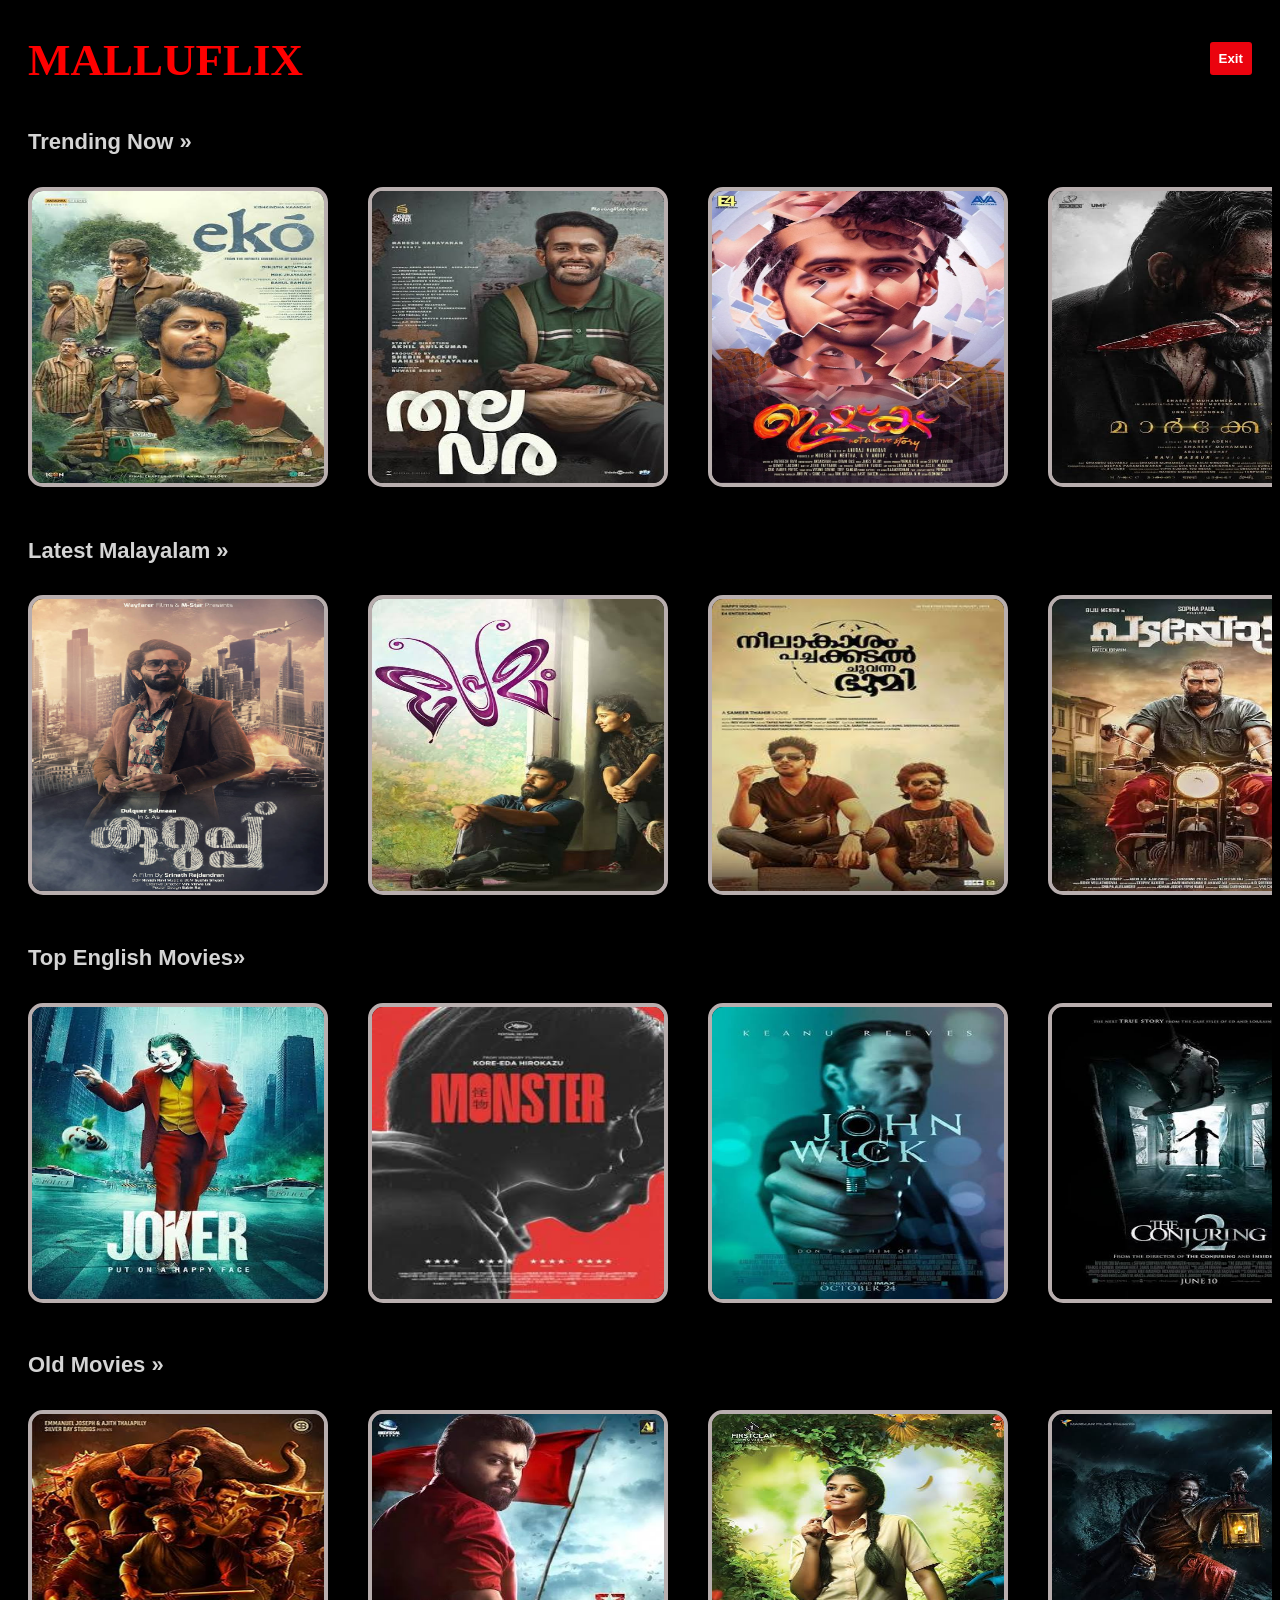
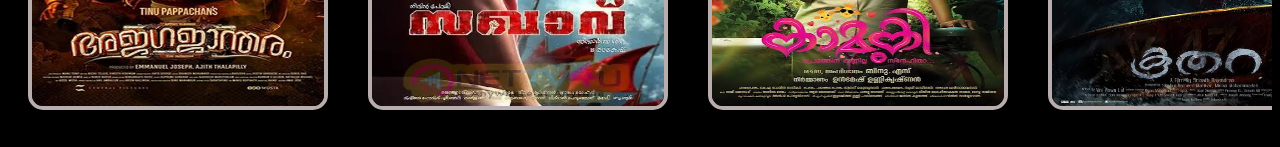
==== index.html @ 990c466c "feat:newdesignadded" ====
<!doctype html>
<html>
  <head>
    <title>MALLUFLIX</title>
<style>
    body {
    background-color: rgb(0, 0, 0);
    }
</style>
    <meta charset="UTF-8" />
    <meta name="viewport" content="width=device-width, initial-scale=1.0" />
    <link rel="stylesheet" href="styles/website.css" />
    <link rel="scrollmenu" href="styles/website.css" />
    <link rel="search-bar" href="styles/website.css" />
    <link rel="thumbnail" href="styles/website.css" />
    <!-- <link rel="thumbnail2" href="styles/website.css" /> -->
  </head>
  <body>
    <div class="navbar">
      <h2 class="logo">MALLUFLIX</h2>
      <button class="buttons" onclick="exitForm()">Exit</button>
      <script>
        function exitForm() {
               let confirmExit = confirm("Are you sure you want to exit?");
        if (confirmExit) {
          window.close();
        }
      }
      </script>
    </div>
    <h1 class="title">Trending Now &#xBB;</h1>
    <div class="scrollmenu">
      <a href="https://www.youtube.com/watch?v=Bw6H-Ir1YJs" target="_blank">
      <img class="thumbnail" src="thumbnails/eko.jpg" />
      </a>
      <a href="https://www.youtube.com/watch?v=i9oyEVASDes" target="_blank">
      <img class="thumbnail" src="thumbnails/thalavar.jpg" />
      </a>   
      <a href=" https://www.youtube.com/watch?v=zbBeOyyl8RY" target="_blank">
      <img class="thumbnail" src="thumbnails/ishq.webp" />
      </a>
      <a href=" https://www.youtube.com/watch?v=AdwGOloQcAs" target="_blank">
      <img class="thumbnail" src="thumbnails/marco.jpg " />
      </a>
      <a href="https://www.youtube.com/watch?v=ARNeHAQOw0s" target="_blank">
      <img class="thumbnail" src="thumbnails/chottamumbai.webp" />
      </a>
      <a href=" https://www.youtube.com/watch?v=Af3cjNPhM4o" target="_blank">
      <img class="thumbnail" src="thumbnails/2018.jpg " />
      </a>
       <a href=" https://www.youtube.com/watch?v=bROIs4zMgjo" target="_blank">
      <img class="thumbnail" src="thumbnails/1983.jpg" />
      </a>
    </div>
    </p>
    <h1 class="title">Latest Malayalam &#xBB;</h1>
    <div class="scrollmenu">
      <a href="https://www.youtube.com/watch?v=L13AUL0HkDk" target="_blank">
      <img class="thumbnail" src="thumbnails/kurup.jpg" />
      </a>
      <a href=" https://www.youtube.com/watch?v=pbgvTikmIMk" target="_blank">
      <img class="thumbnail" src="thumbnails/oremam.jpg" />
      </a>
      <a href=" https://www.youtube.com/watch?v=6XruBxAL4ek" target="_blank">
      <img class="thumbnail" src="thumbnails/neelakasham.jpg" />
      </a>
      <a href="https://www.youtube.com/watch?v=v0-J9V6bZS8" target="_blank">
      <img class="thumbnail" src="thumbnails/padayotam.jpg" />
      <a href=" https://www.youtube.com/watch?v=UISTDTV-PI4" target="_blank">
      <img class="thumbnail" src="thumbnails/carbon movie.jpg" />
      </a>
      <a href=" https://www.youtube.com/watch?v=Af3cjNPhM4o" target="_blank">
      <img class="thumbnail" src="thumbnails/underworld.png" />
      </a>
      <a href=" https://www.youtube.com/watch?v=Af3cjNPhM4o" target="_blank">
      <img class="thumbnail" src="thumbnails/kaduva.png" />
      </a>
    </div>

    <h1 class="title">Top English Movies&#xBB;</h1>
    <div class="scrollmenu">
      <a href="https://www.youtube.com/watch?v=zAGVQLHvwOY" target="_blank">
      <img class="thumbnail" src="thumbnails/eng1.jpg" />
      </a>
      <a href="https://www.youtube.com/watch?v=zAGVQLHvwOY" target="_blank">
      <img class="thumbnail" src="thumbnails/eng2.jpg" />
      </a>
      <a href="https://www.youtube.com/watch?v=zAGVQLHvwOY" target="_blank">
      <img class="thumbnail" src="thumbnails/eng3.jpg" />
      </a>
      <a href="https://www.youtube.com/watch?v=zAGVQLHvwOY" target="_blank">
      <img class="thumbnail" src="thumbnails/eng4.jpg" />
      </a>
      <a href="https://www.youtube.com/watch?v=zAGVQLHvwOY" target="_blank">
      <img class="thumbnail" src="thumbnails/eng5.jpg" />
      </a>
      <a href="https://www.youtube.com/watch?v=zAGVQLHvwOY" target="_blank">
      <img class="thumbnail" src="thumbnails/eng6.jpg" />
      </a>
      <a href="https://www.youtube.com/watch?v=zAGVQLHvwOY" target="_blank">
      <img class="thumbnail" src="thumbnails/eng7.jpg" />
      </a>
    </div>
    
    <h1 class="title">Old Movies &#xBB;</h1>
    <div class="scrollmenu">
      <a href="https://www.youtube.com/watch?v=zAGVQLHvwOY" target="_blank">
      <img class="thumbnail" src="thumbnails/ajagaja.jpg" />
      </a>
      <a href="https://www.youtube.com/watch?v=zAGVQLHvwOY" target="_blank">
      <img class="thumbnail" src="thumbnails/images-2.jpg" />
      </a>
      <a href="https://www.youtube.com/watch?v=zAGVQLHvwOY" target="_blank">
      <img class="thumbnail" src="thumbnails/images.jpg" />
      </a>
      <a href="https://www.youtube.com/watch?v=zAGVQLHvwOY" target="_blank">
      <img class="thumbnail" src="thumbnails/koothara.jpg" />
      </a>
      <a href="https://www.youtube.com/watch?v=zAGVQLHvwOY" target="_blank">
      <img class="thumbnail" src="thumbnails/iyyob.jpg" />
      </a>
      <a href="https://www.youtube.com/watch?v=zAGVQLHvwOY" target="_blank">
      <img class="thumbnail" src="thumbnails/vaaya.jpg" />
      </a>
      <a href="https://www.youtube.com/watch?v=zAGVQLHvwOY" target="_blank">
      <img class="thumbnail" src="thumbnails/mayanadhi.png" />
      </a>
    </div>
  
  </body>
</html>
---- styles/website.css ----
/* body {
  background-color: #40144c;
} */
.movie-name:hover {
  text-decoration: underline;
}
.movie-name:active {
  opacity: 0.8;
}
/* 
.search-bar {
  width: 1200px;
  height: 25px;
  background-color: #e6e6e6;
  margin-left: 455px;
  color: white;
  font-weight: bold;
  align-items: center;
} */
.thumbnail {
  width: 300px;
  height: 300px;
  align-items: center;
  box-sizing: border-box;
  margin-left: auto;
  margin-right: auto;
  object-fit: fill;
  border-color: rgb(184, 174, 174);
  border-style: solid;
  background-color: rgb(94, 94, 94);
  border-width: 4px;
  border-radius: 15px;
  margin-top: 0.4%;
}
/* .thumbnail2 {
  width: 300px;
  height: 300px;
  margin-left: 20px;
  object-fit: cover;
  border-color: white;
  border-style: solid;
  border-width: 4px;
  margin-top: 0.8%;
} */
div.scrollmenu {
  background-color: #000000;
  overflow-y: hidden;
  white-space: nowrap;
  height: 350px;
  display: flex;
  overflow-x: auto;
  scrollbar-width: none;
  /* margin-bottom: 8px; */
}

div.scrollmenu a {
  display: inline-block;
  height: auto;
  color: rgb(0, 0, 0);
  text-align: center;
  padding: 20px;
  margin-bottom: 20px;
  text-decoration: none;
}

div.scrollmenu a:hover {
  background-color: #1a1717;
  border-radius: 20px;
}

.title {
  font-family: Arial, Helvetica, sans-serif;
  font-size: 22px;
  font-weight: bold;
  color: #d4d4d4;
  padding-left: 20px;
  padding-top: 0.5%;
  font-style: inherit;
  margin-bottom: 0.5%;
  padding-bottom: 4px;
}

.movie-name {
  font-size: 20px;
  padding-left: 20px;
  color: #390149;
  margin-top: 0.4%;
  cursor: pointer;
}
.navbar {
  display: flex;
  flex-direction: row;
  position: relative;
  align-items: center;
  width: 100%;
  height: 50px;
  min-height: 100px;
  align-items: center;
  justify-content: space-between;
  background-color: transparent;
  align-self: center;
}
.buttons {
  background-color: #eb030e;
  padding: 9px;
  color: white;
  border: #eb030e;
  margin-right: 20px;
  display: flex;
  font-weight: bold;
  flex-direction: row;
  border-radius: 3px;
}

.logo {
  font-size: 45px;
  color: rgb(255, 0, 0);
  margin-left: 20px;
  font-family: "Georgia", serif;
  padding-top: 3px;
}
@media (max-width: 600px) {
  body {
    background-color: brown;
    color: white;
  }
}
---- styles/website.css ----
/* body {
  background-color: #40144c;
} */
.movie-name:hover {
  text-decoration: underline;
}
.movie-name:active {
  opacity: 0.8;
}
/* 
.search-bar {
  width: 1200px;
  height: 25px;
  background-color: #e6e6e6;
  margin-left: 455px;
  color: white;
  font-weight: bold;
  align-items: center;
} */
.thumbnail {
  width: 300px;
  height: 300px;
  align-items: center;
  box-sizing: border-box;
  margin-left: auto;
  margin-right: auto;
  object-fit: fill;
  border-color: rgb(184, 174, 174);
  border-style: solid;
  background-color: rgb(94, 94, 94);
  border-width: 4px;
  border-radius: 15px;
  margin-top: 0.4%;
}
/* .thumbnail2 {
  width: 300px;
  height: 300px;
  margin-left: 20px;
  object-fit: cover;
  border-color: white;
  border-style: solid;
  border-width: 4px;
  margin-top: 0.8%;
} */
div.scrollmenu {
  background-color: #000000;
  overflow-y: hidden;
  white-space: nowrap;
  height: 350px;
  display: flex;
  overflow-x: auto;
  scrollbar-width: none;
  /* margin-bottom: 8px; */
}

div.scrollmenu a {
  display: inline-block;
  height: auto;
  color: rgb(0, 0, 0);
  text-align: center;
  padding: 20px;
  margin-bottom: 20px;
  text-decoration: none;
}

div.scrollmenu a:hover {
  background-color: #1a1717;
  border-radius: 20px;
}

.title {
  font-family: Arial, Helvetica, sans-serif;
  font-size: 22px;
  font-weight: bold;
  color: #d4d4d4;
  padding-left: 20px;
  padding-top: 0.5%;
  font-style: inherit;
  margin-bottom: 0.5%;
  padding-bottom: 4px;
}

.movie-name {
  font-size: 20px;
  padding-left: 20px;
  color: #390149;
  margin-top: 0.4%;
  cursor: pointer;
}
.navbar {
  display: flex;
  flex-direction: row;
  position: relative;
  align-items: center;
  width: 100%;
  height: 50px;
  min-height: 100px;
  align-items: center;
  justify-content: space-between;
  background-color: transparent;
  align-self: center;
}
.buttons {
  background-color: #eb030e;
  padding: 9px;
  color: white;
  border: #eb030e;
  margin-right: 20px;
  display: flex;
  font-weight: bold;
  flex-direction: row;
  border-radius: 3px;
}

.logo {
  font-size: 45px;
  color: rgb(255, 0, 0);
  margin-left: 20px;
  font-family: "Georgia", serif;
  padding-top: 3px;
}
@media (max-width: 600px) {
  body {
    background-color: brown;
    color: white;
  }
}
---- styles/website.css ----
/* body {
  background-color: #40144c;
} */
.movie-name:hover {
  text-decoration: underline;
}
.movie-name:active {
  opacity: 0.8;
}
/* 
.search-bar {
  width: 1200px;
  height: 25px;
  background-color: #e6e6e6;
  margin-left: 455px;
  color: white;
  font-weight: bold;
  align-items: center;
} */
.thumbnail {
  width: 300px;
  height: 300px;
  align-items: center;
  box-sizing: border-box;
  margin-left: auto;
  margin-right: auto;
  object-fit: fill;
  border-color: rgb(184, 174, 174);
  border-style: solid;
  background-color: rgb(94, 94, 94);
  border-width: 4px;
  border-radius: 15px;
  margin-top: 0.4%;
}
/* .thumbnail2 {
  width: 300px;
  height: 300px;
  margin-left: 20px;
  object-fit: cover;
  border-color: white;
  border-style: solid;
  border-width: 4px;
  margin-top: 0.8%;
} */
div.scrollmenu {
  background-color: #000000;
  overflow-y: hidden;
  white-space: nowrap;
  height: 350px;
  display: flex;
  overflow-x: auto;
  scrollbar-width: none;
  /* margin-bottom: 8px; */
}

div.scrollmenu a {
  display: inline-block;
  height: auto;
  color: rgb(0, 0, 0);
  text-align: center;
  padding: 20px;
  margin-bottom: 20px;
  text-decoration: none;
}

div.scrollmenu a:hover {
  background-color: #1a1717;
  border-radius: 20px;
}

.title {
  font-family: Arial, Helvetica, sans-serif;
  font-size: 22px;
  font-weight: bold;
  color: #d4d4d4;
  padding-left: 20px;
  padding-top: 0.5%;
  font-style: inherit;
  margin-bottom: 0.5%;
  padding-bottom: 4px;
}

.movie-name {
  font-size: 20px;
  padding-left: 20px;
  color: #390149;
  margin-top: 0.4%;
  cursor: pointer;
}
.navbar {
  display: flex;
  flex-direction: row;
  position: relative;
  align-items: center;
  width: 100%;
  height: 50px;
  min-height: 100px;
  align-items: center;
  justify-content: space-between;
  background-color: transparent;
  align-self: center;
}
.buttons {
  background-color: #eb030e;
  padding: 9px;
  color: white;
  border: #eb030e;
  margin-right: 20px;
  display: flex;
  font-weight: bold;
  flex-direction: row;
  border-radius: 3px;
}

.logo {
  font-size: 45px;
  color: rgb(255, 0, 0);
  margin-left: 20px;
  font-family: "Georgia", serif;
  padding-top: 3px;
}
@media (max-width: 600px) {
  body {
    background-color: brown;
    color: white;
  }
}
---- styles/website.css ----
/* body {
  background-color: #40144c;
} */
.movie-name:hover {
  text-decoration: underline;
}
.movie-name:active {
  opacity: 0.8;
}
/* 
.search-bar {
  width: 1200px;
  height: 25px;
  background-color: #e6e6e6;
  margin-left: 455px;
  color: white;
  font-weight: bold;
  align-items: center;
} */
.thumbnail {
  width: 300px;
  height: 300px;
  align-items: center;
  box-sizing: border-box;
  margin-left: auto;
  margin-right: auto;
  object-fit: fill;
  border-color: rgb(184, 174, 174);
  border-style: solid;
  background-color: rgb(94, 94, 94);
  border-width: 4px;
  border-radius: 15px;
  margin-top: 0.4%;
}
/* .thumbnail2 {
  width: 300px;
  height: 300px;
  margin-left: 20px;
  object-fit: cover;
  border-color: white;
  border-style: solid;
  border-width: 4px;
  margin-top: 0.8%;
} */
div.scrollmenu {
  background-color: #000000;
  overflow-y: hidden;
  white-space: nowrap;
  height: 350px;
  display: flex;
  overflow-x: auto;
  scrollbar-width: none;
  /* margin-bottom: 8px; */
}

div.scrollmenu a {
  display: inline-block;
  height: auto;
  color: rgb(0, 0, 0);
  text-align: center;
  padding: 20px;
  margin-bottom: 20px;
  text-decoration: none;
}

div.scrollmenu a:hover {
  background-color: #1a1717;
  border-radius: 20px;
}

.title {
  font-family: Arial, Helvetica, sans-serif;
  font-size: 22px;
  font-weight: bold;
  color: #d4d4d4;
  padding-left: 20px;
  padding-top: 0.5%;
  font-style: inherit;
  margin-bottom: 0.5%;
  padding-bottom: 4px;
}

.movie-name {
  font-size: 20px;
  padding-left: 20px;
  color: #390149;
  margin-top: 0.4%;
  cursor: pointer;
}
.navbar {
  display: flex;
  flex-direction: row;
  position: relative;
  align-items: center;
  width: 100%;
  height: 50px;
  min-height: 100px;
  align-items: center;
  justify-content: space-between;
  background-color: transparent;
  align-self: center;
}
.buttons {
  background-color: #eb030e;
  padding: 9px;
  color: white;
  border: #eb030e;
  margin-right: 20px;
  display: flex;
  font-weight: bold;
  flex-direction: row;
  border-radius: 3px;
}

.logo {
  font-size: 45px;
  color: rgb(255, 0, 0);
  margin-left: 20px;
  font-family: "Georgia", serif;
  padding-top: 3px;
}
@media (max-width: 600px) {
  body {
    background-color: brown;
    color: white;
  }
}
---- styles/website.css ----
/* body {
  background-color: #40144c;
} */
.movie-name:hover {
  text-decoration: underline;
}
.movie-name:active {
  opacity: 0.8;
}
/* 
.search-bar {
  width: 1200px;
  height: 25px;
  background-color: #e6e6e6;
  margin-left: 455px;
  color: white;
  font-weight: bold;
  align-items: center;
} */
.thumbnail {
  width: 300px;
  height: 300px;
  align-items: center;
  box-sizing: border-box;
  margin-left: auto;
  margin-right: auto;
  object-fit: fill;
  border-color: rgb(184, 174, 174);
  border-style: solid;
  background-color: rgb(94, 94, 94);
  border-width: 4px;
  border-radius: 15px;
  margin-top: 0.4%;
}
/* .thumbnail2 {
  width: 300px;
  height: 300px;
  margin-left: 20px;
  object-fit: cover;
  border-color: white;
  border-style: solid;
  border-width: 4px;
  margin-top: 0.8%;
} */
div.scrollmenu {
  background-color: #000000;
  overflow-y: hidden;
  white-space: nowrap;
  height: 350px;
  display: flex;
  overflow-x: auto;
  scrollbar-width: none;
  /* margin-bottom: 8px; */
}

div.scrollmenu a {
  display: inline-block;
  height: auto;
  color: rgb(0, 0, 0);
  text-align: center;
  padding: 20px;
  margin-bottom: 20px;
  text-decoration: none;
}

div.scrollmenu a:hover {
  background-color: #1a1717;
  border-radius: 20px;
}

.title {
  font-family: Arial, Helvetica, sans-serif;
  font-size: 22px;
  font-weight: bold;
  color: #d4d4d4;
  padding-left: 20px;
  padding-top: 0.5%;
  font-style: inherit;
  margin-bottom: 0.5%;
  padding-bottom: 4px;
}

.movie-name {
  font-size: 20px;
  padding-left: 20px;
  color: #390149;
  margin-top: 0.4%;
  cursor: pointer;
}
.navbar {
  display: flex;
  flex-direction: row;
  position: relative;
  align-items: center;
  width: 100%;
  height: 50px;
  min-height: 100px;
  align-items: center;
  justify-content: space-between;
  background-color: transparent;
  align-self: center;
}
.buttons {
  background-color: #eb030e;
  padding: 9px;
  color: white;
  border: #eb030e;
  margin-right: 20px;
  display: flex;
  font-weight: bold;
  flex-direction: row;
  border-radius: 3px;
}

.logo {
  font-size: 45px;
  color: rgb(255, 0, 0);
  margin-left: 20px;
  font-family: "Georgia", serif;
  padding-top: 3px;
}
@media (max-width: 600px) {
  body {
    background-color: brown;
    color: white;
  }
}
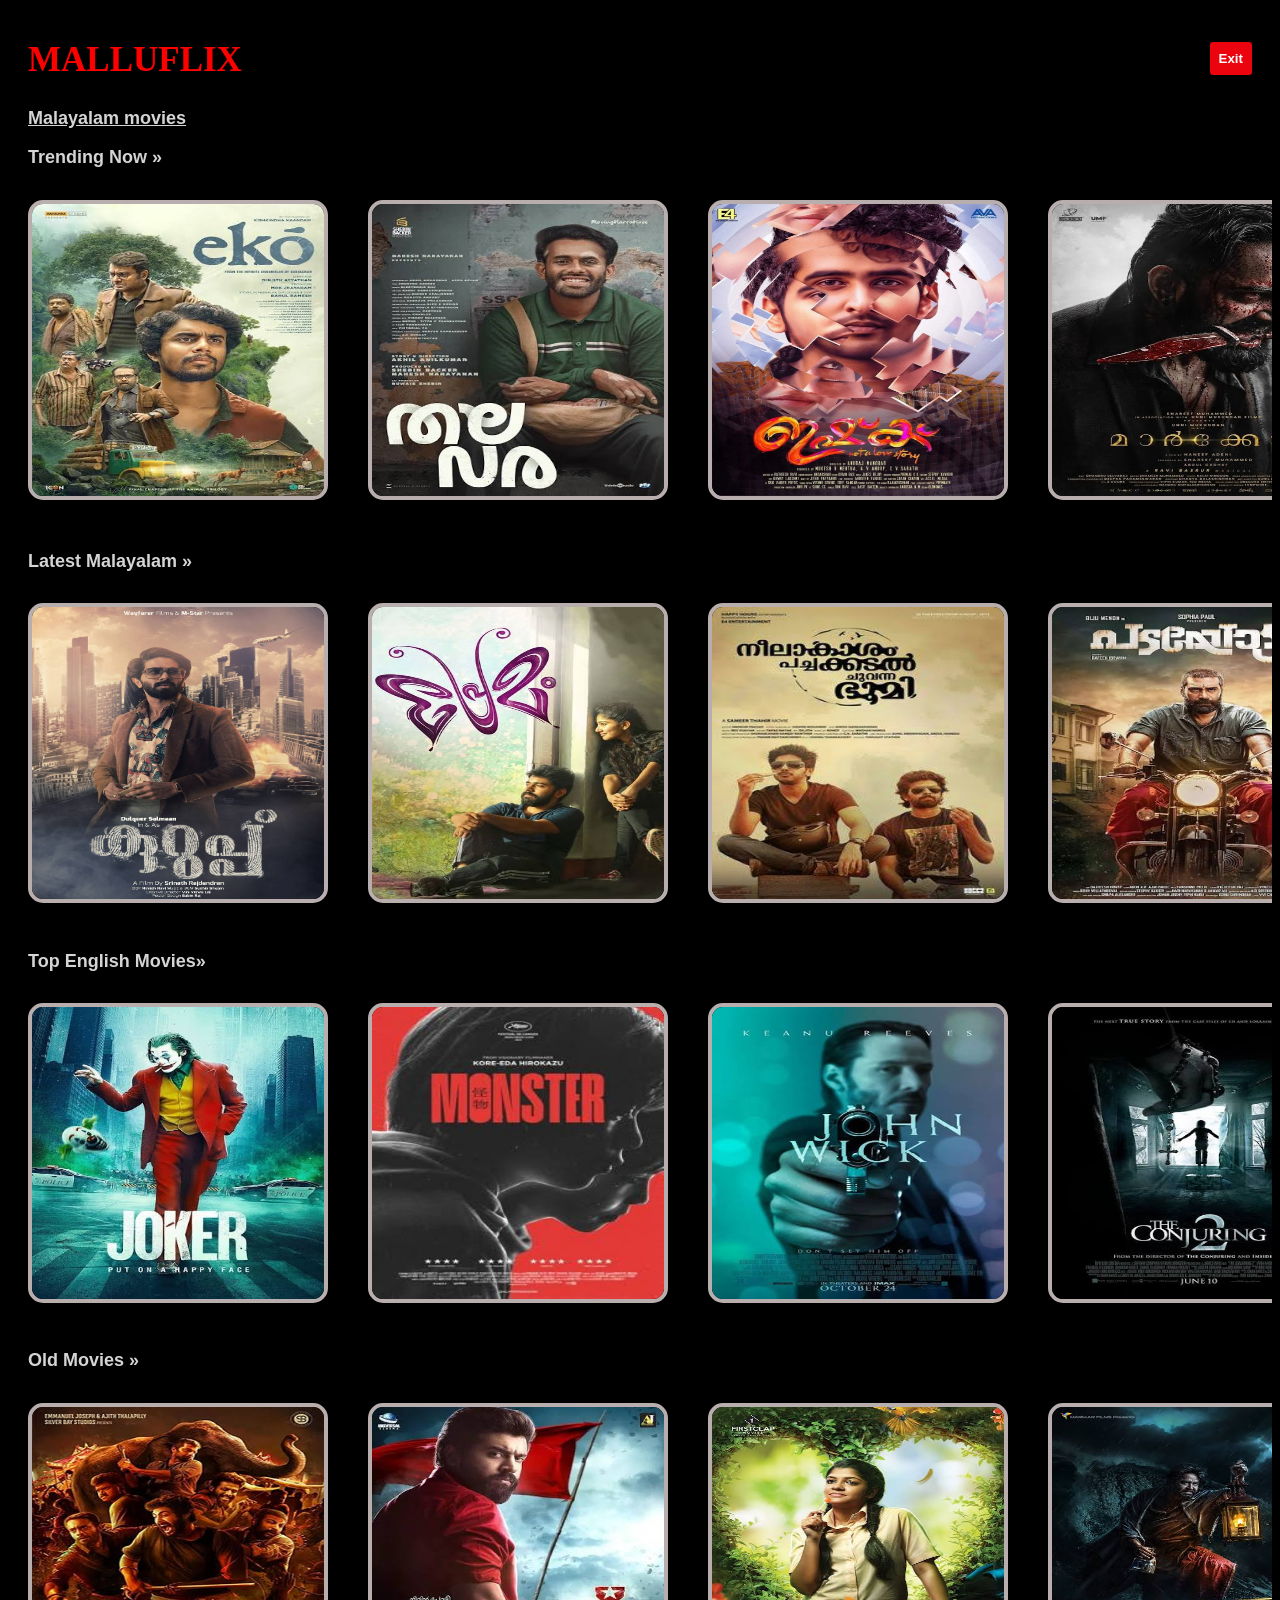
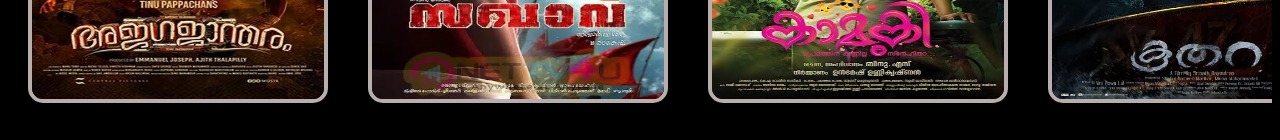
==== commit 6dcc6b4b: "feat:newarrayadded" ====
--- a/index.html
+++ b/index.html
@@ -28,10 +28,22 @@
       }
       </script>
     </div>
-    <h1 class="title">Trending Now &#xBB;</h1>
+    <a target="_blank" href="array.html" class="title">Malayalam movies</a>
+    <!-- <button class="filterbutton"onclick="showEvenNumbers()">Malayalam Movies</button> -->
+     <!-- <button onclick="sortNumbers()">Sort</button>
+      <p id="output"></p>
+      <script>
+      const numbers = [50, 10, 30, 20];
+      function sortNumbers() {
+      numbers.sort((a, b) => a - b);
+      document.getElementById("output").innerHTML =
+      numbers.join(", ");
+}
+</script> -->
+    <h1 class="title">Trending Now &#xBB;</h1> 
     <div class="scrollmenu">
       <a href="https://www.youtube.com/watch?v=Bw6H-Ir1YJs" target="_blank">
-      <img class="thumbnail" src="thumbnails/eko.jpg" />
+      <img class="thumbnail" src="thumbnails/Meko.jpg" />
       </a>
       <a href="https://www.youtube.com/watch?v=i9oyEVASDes" target="_blank">
       <img class="thumbnail" src="thumbnails/thalavar.jpg" />
@@ -43,13 +55,13 @@
       <img class="thumbnail" src="thumbnails/marco.jpg " />
       </a>
       <a href="https://www.youtube.com/watch?v=ARNeHAQOw0s" target="_blank">
-      <img class="thumbnail" src="thumbnails/chottamumbai.webp" />
+      <img class="thumbnail" src="thumbnails/Mchottamumbai.webp" />
       </a>
       <a href=" https://www.youtube.com/watch?v=Af3cjNPhM4o" target="_blank">
-      <img class="thumbnail" src="thumbnails/2018.jpg " />
+      <img class="thumbnail" src="thumbnails/M2018.jpg " />
       </a>
        <a href=" https://www.youtube.com/watch?v=bROIs4zMgjo" target="_blank">
-      <img class="thumbnail" src="thumbnails/1983.jpg" />
+      <img class="thumbnail" src="thumbnails/M1983.jpg" />
       </a>
     </div>
     </p>
--- a/styles/website.css
+++ b/styles/website.css
@@ -70,7 +70,7 @@
 
 .title {
   font-family: Arial, Helvetica, sans-serif;
-  font-size: 22px;
+  font-size: 18px;
   font-weight: bold;
   color: #d4d4d4;
   padding-left: 20px;
@@ -113,11 +113,23 @@
 }
 
 .logo {
-  font-size: 45px;
+  font-size: 35px;
   color: rgb(255, 0, 0);
   margin-left: 20px;
   font-family: "Georgia", serif;
   padding-top: 3px;
+}
+.filterbutton {
+  background-color: red;
+  margin-left: 30px;
+  margin-top: 10px;
+  color: white;
+  margin-bottom: 15px;
+  display: flex;
+  font-family: bold;
+  border-radius: 10px;
+  height: 25px;
+  width: 120px;
 }
 @media (max-width: 600px) {
   body {
--- a/styles/website.css
+++ b/styles/website.css
@@ -70,7 +70,7 @@
 
 .title {
   font-family: Arial, Helvetica, sans-serif;
-  font-size: 22px;
+  font-size: 18px;
   font-weight: bold;
   color: #d4d4d4;
   padding-left: 20px;
@@ -113,11 +113,23 @@
 }
 
 .logo {
-  font-size: 45px;
+  font-size: 35px;
   color: rgb(255, 0, 0);
   margin-left: 20px;
   font-family: "Georgia", serif;
   padding-top: 3px;
+}
+.filterbutton {
+  background-color: red;
+  margin-left: 30px;
+  margin-top: 10px;
+  color: white;
+  margin-bottom: 15px;
+  display: flex;
+  font-family: bold;
+  border-radius: 10px;
+  height: 25px;
+  width: 120px;
 }
 @media (max-width: 600px) {
   body {
--- a/styles/website.css
+++ b/styles/website.css
@@ -70,7 +70,7 @@
 
 .title {
   font-family: Arial, Helvetica, sans-serif;
-  font-size: 22px;
+  font-size: 18px;
   font-weight: bold;
   color: #d4d4d4;
   padding-left: 20px;
@@ -113,11 +113,23 @@
 }
 
 .logo {
-  font-size: 45px;
+  font-size: 35px;
   color: rgb(255, 0, 0);
   margin-left: 20px;
   font-family: "Georgia", serif;
   padding-top: 3px;
+}
+.filterbutton {
+  background-color: red;
+  margin-left: 30px;
+  margin-top: 10px;
+  color: white;
+  margin-bottom: 15px;
+  display: flex;
+  font-family: bold;
+  border-radius: 10px;
+  height: 25px;
+  width: 120px;
 }
 @media (max-width: 600px) {
   body {
--- a/styles/website.css
+++ b/styles/website.css
@@ -70,7 +70,7 @@
 
 .title {
   font-family: Arial, Helvetica, sans-serif;
-  font-size: 22px;
+  font-size: 18px;
   font-weight: bold;
   color: #d4d4d4;
   padding-left: 20px;
@@ -113,11 +113,23 @@
 }
 
 .logo {
-  font-size: 45px;
+  font-size: 35px;
   color: rgb(255, 0, 0);
   margin-left: 20px;
   font-family: "Georgia", serif;
   padding-top: 3px;
+}
+.filterbutton {
+  background-color: red;
+  margin-left: 30px;
+  margin-top: 10px;
+  color: white;
+  margin-bottom: 15px;
+  display: flex;
+  font-family: bold;
+  border-radius: 10px;
+  height: 25px;
+  width: 120px;
 }
 @media (max-width: 600px) {
   body {
--- a/styles/website.css
+++ b/styles/website.css
@@ -70,7 +70,7 @@
 
 .title {
   font-family: Arial, Helvetica, sans-serif;
-  font-size: 22px;
+  font-size: 18px;
   font-weight: bold;
   color: #d4d4d4;
   padding-left: 20px;
@@ -113,11 +113,23 @@
 }
 
 .logo {
-  font-size: 45px;
+  font-size: 35px;
   color: rgb(255, 0, 0);
   margin-left: 20px;
   font-family: "Georgia", serif;
   padding-top: 3px;
+}
+.filterbutton {
+  background-color: red;
+  margin-left: 30px;
+  margin-top: 10px;
+  color: white;
+  margin-bottom: 15px;
+  display: flex;
+  font-family: bold;
+  border-radius: 10px;
+  height: 25px;
+  width: 120px;
 }
 @media (max-width: 600px) {
   body {
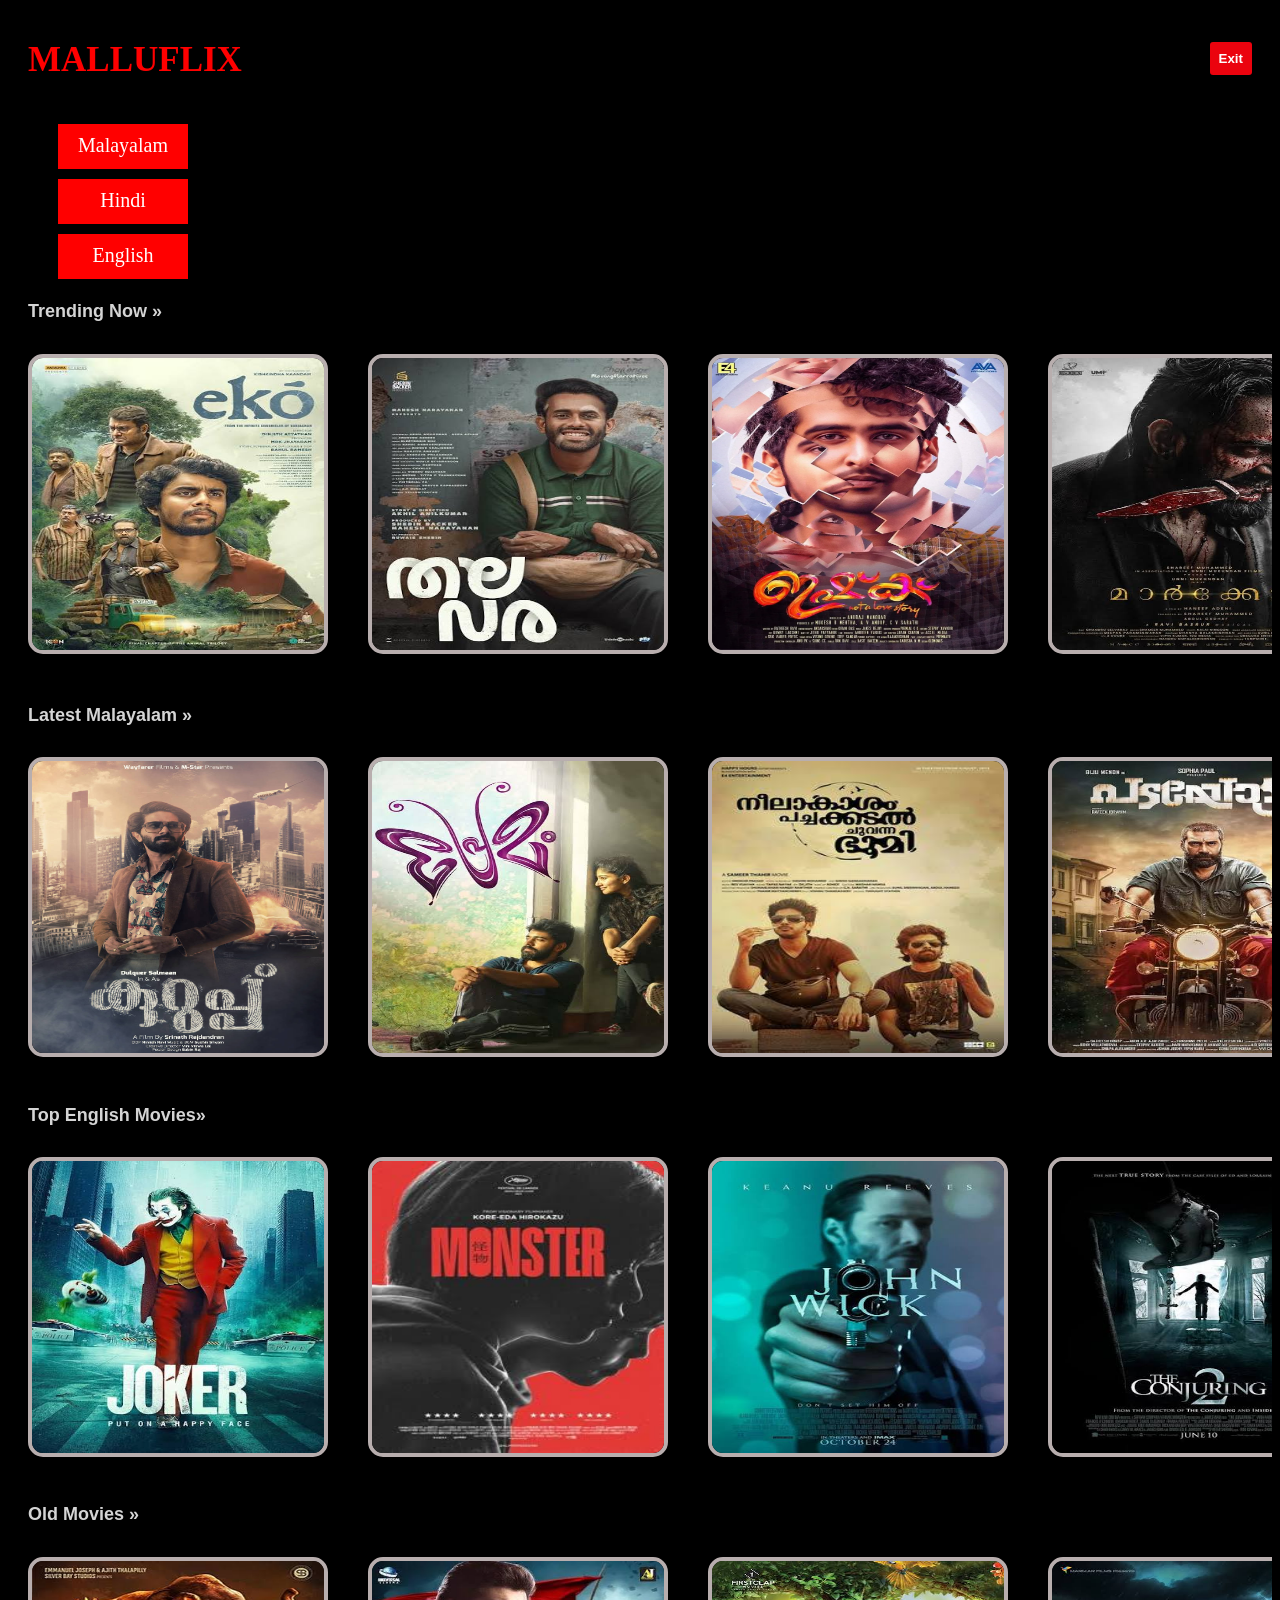
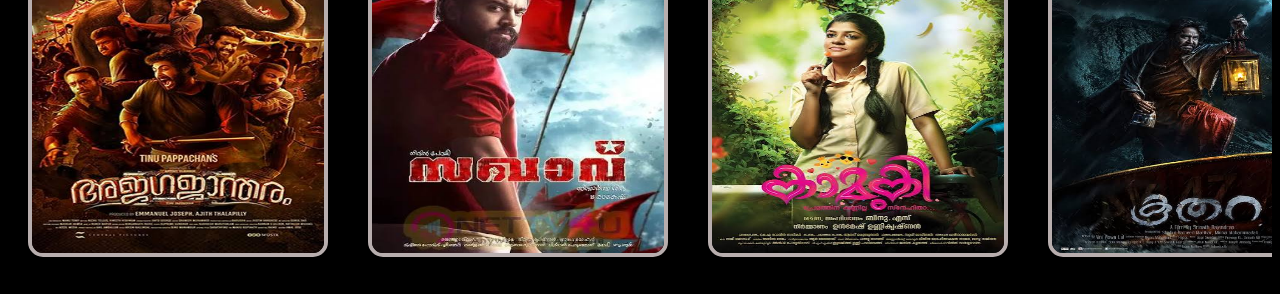
==== commit bdf78321: "feat:sortingbutton" ====
--- a/index.html
+++ b/index.html
@@ -15,7 +15,7 @@
     <link rel="thumbnail" href="styles/website.css" />
     <!-- <link rel="thumbnail2" href="styles/website.css" /> -->
   </head>
-  <body>
+  
     <div class="navbar">
       <h2 class="logo">MALLUFLIX</h2>
       <button class="buttons" onclick="exitForm()">Exit</button>
@@ -28,7 +28,42 @@
       }
       </script>
     </div>
-    <a target="_blank" href="array.html" class="title">Malayalam movies</a>
+   
+ <ul>
+      <a href="#Malayalam" >Malayalam</a>
+      <a href="#Hindi" >Hindi</a>
+      <a href="#English" >English</a>
+    </ul>
+    
+       <section id="Malayalam">
+        <img src="thumbnails/carbon movie.jpg">
+        <img src="thumbnails/drishym.jpg">
+        <img src="thumbnails/koothara.jpg">
+        <img src="thumbnails/thalavar.jpg">
+    </section>
+    <section id="Hindi">
+      <img src="thumbnails/underworld.png">
+      <img src="thumbnails/images.jpg">
+    </section>
+   <section id="English">
+      <img src="thumbnails/eng1.jpg">
+      <img src="thumbnails/eng2.jpg">
+      <img src="thumbnails/eng3.jpg">
+      <img src="thumbnails/eng4.jpg">
+      <img src="thumbnails/eng5.jpg">
+      <img src="thumbnails/eng6.jpg">
+      <img src="thumbnails/eng7.jpg">
+    </section>
+    
+    
+   
+    <!-- <div>
+      <select class="filterbutton" id="select">
+        <option>Malayalam</option>
+        <option>Hindi</option>
+        <option>English</option>
+      </select>
+    </div> -->
     <!-- <button class="filterbutton"onclick="showEvenNumbers()">Malayalam Movies</button> -->
      <!-- <button onclick="sortNumbers()">Sort</button>
       <p id="output"></p>
@@ -138,6 +173,7 @@
       <img class="thumbnail" src="thumbnails/mayanadhi.png" />
       </a>
     </div>
+
   
   </body>
 </html>
--- a/styles/website.css
+++ b/styles/website.css
@@ -119,7 +119,7 @@
   font-family: "Georgia", serif;
   padding-top: 3px;
 }
-.filterbutton {
+/* .filterbutton {
   background-color: red;
   margin-left: 30px;
   margin-top: 10px;
@@ -130,7 +130,42 @@
   border-radius: 10px;
   height: 25px;
   width: 120px;
+} */
+.ul {
+  overflow: hidden;
+  margin: 0;
+  padding: 0;
 }
+ul a {
+  background-color: rgb(255, 0, 0);
+  color: white;
+  height: 25px;
+  width: 90px;
+  font-size: 20px;
+  padding: 10px 20px;
+  display: block;
+  margin: 10px;
+  text-align: center;
+  text-decoration: none;
+  transition: 0.4s all;
+}
+ul a:hover {
+  background-color: rgb(211, 38, 38);
+}
+section {
+  float: left;
+}
+section img {
+  width: 300px;
+  height: 300px;
+  display: none;
+  margin: 10px;
+  float: left;
+}
+section :target img {
+  display: block;
+}
+
 @media (max-width: 600px) {
   body {
     background-color: brown;
--- a/styles/website.css
+++ b/styles/website.css
@@ -119,7 +119,7 @@
   font-family: "Georgia", serif;
   padding-top: 3px;
 }
-.filterbutton {
+/* .filterbutton {
   background-color: red;
   margin-left: 30px;
   margin-top: 10px;
@@ -130,7 +130,42 @@
   border-radius: 10px;
   height: 25px;
   width: 120px;
+} */
+.ul {
+  overflow: hidden;
+  margin: 0;
+  padding: 0;
 }
+ul a {
+  background-color: rgb(255, 0, 0);
+  color: white;
+  height: 25px;
+  width: 90px;
+  font-size: 20px;
+  padding: 10px 20px;
+  display: block;
+  margin: 10px;
+  text-align: center;
+  text-decoration: none;
+  transition: 0.4s all;
+}
+ul a:hover {
+  background-color: rgb(211, 38, 38);
+}
+section {
+  float: left;
+}
+section img {
+  width: 300px;
+  height: 300px;
+  display: none;
+  margin: 10px;
+  float: left;
+}
+section :target img {
+  display: block;
+}
+
 @media (max-width: 600px) {
   body {
     background-color: brown;
--- a/styles/website.css
+++ b/styles/website.css
@@ -119,7 +119,7 @@
   font-family: "Georgia", serif;
   padding-top: 3px;
 }
-.filterbutton {
+/* .filterbutton {
   background-color: red;
   margin-left: 30px;
   margin-top: 10px;
@@ -130,7 +130,42 @@
   border-radius: 10px;
   height: 25px;
   width: 120px;
+} */
+.ul {
+  overflow: hidden;
+  margin: 0;
+  padding: 0;
 }
+ul a {
+  background-color: rgb(255, 0, 0);
+  color: white;
+  height: 25px;
+  width: 90px;
+  font-size: 20px;
+  padding: 10px 20px;
+  display: block;
+  margin: 10px;
+  text-align: center;
+  text-decoration: none;
+  transition: 0.4s all;
+}
+ul a:hover {
+  background-color: rgb(211, 38, 38);
+}
+section {
+  float: left;
+}
+section img {
+  width: 300px;
+  height: 300px;
+  display: none;
+  margin: 10px;
+  float: left;
+}
+section :target img {
+  display: block;
+}
+
 @media (max-width: 600px) {
   body {
     background-color: brown;
--- a/styles/website.css
+++ b/styles/website.css
@@ -119,7 +119,7 @@
   font-family: "Georgia", serif;
   padding-top: 3px;
 }
-.filterbutton {
+/* .filterbutton {
   background-color: red;
   margin-left: 30px;
   margin-top: 10px;
@@ -130,7 +130,42 @@
   border-radius: 10px;
   height: 25px;
   width: 120px;
+} */
+.ul {
+  overflow: hidden;
+  margin: 0;
+  padding: 0;
 }
+ul a {
+  background-color: rgb(255, 0, 0);
+  color: white;
+  height: 25px;
+  width: 90px;
+  font-size: 20px;
+  padding: 10px 20px;
+  display: block;
+  margin: 10px;
+  text-align: center;
+  text-decoration: none;
+  transition: 0.4s all;
+}
+ul a:hover {
+  background-color: rgb(211, 38, 38);
+}
+section {
+  float: left;
+}
+section img {
+  width: 300px;
+  height: 300px;
+  display: none;
+  margin: 10px;
+  float: left;
+}
+section :target img {
+  display: block;
+}
+
 @media (max-width: 600px) {
   body {
     background-color: brown;
--- a/styles/website.css
+++ b/styles/website.css
@@ -119,7 +119,7 @@
   font-family: "Georgia", serif;
   padding-top: 3px;
 }
-.filterbutton {
+/* .filterbutton {
   background-color: red;
   margin-left: 30px;
   margin-top: 10px;
@@ -130,7 +130,42 @@
   border-radius: 10px;
   height: 25px;
   width: 120px;
+} */
+.ul {
+  overflow: hidden;
+  margin: 0;
+  padding: 0;
 }
+ul a {
+  background-color: rgb(255, 0, 0);
+  color: white;
+  height: 25px;
+  width: 90px;
+  font-size: 20px;
+  padding: 10px 20px;
+  display: block;
+  margin: 10px;
+  text-align: center;
+  text-decoration: none;
+  transition: 0.4s all;
+}
+ul a:hover {
+  background-color: rgb(211, 38, 38);
+}
+section {
+  float: left;
+}
+section img {
+  width: 300px;
+  height: 300px;
+  display: none;
+  margin: 10px;
+  float: left;
+}
+section :target img {
+  display: block;
+}
+
 @media (max-width: 600px) {
   body {
     background-color: brown;
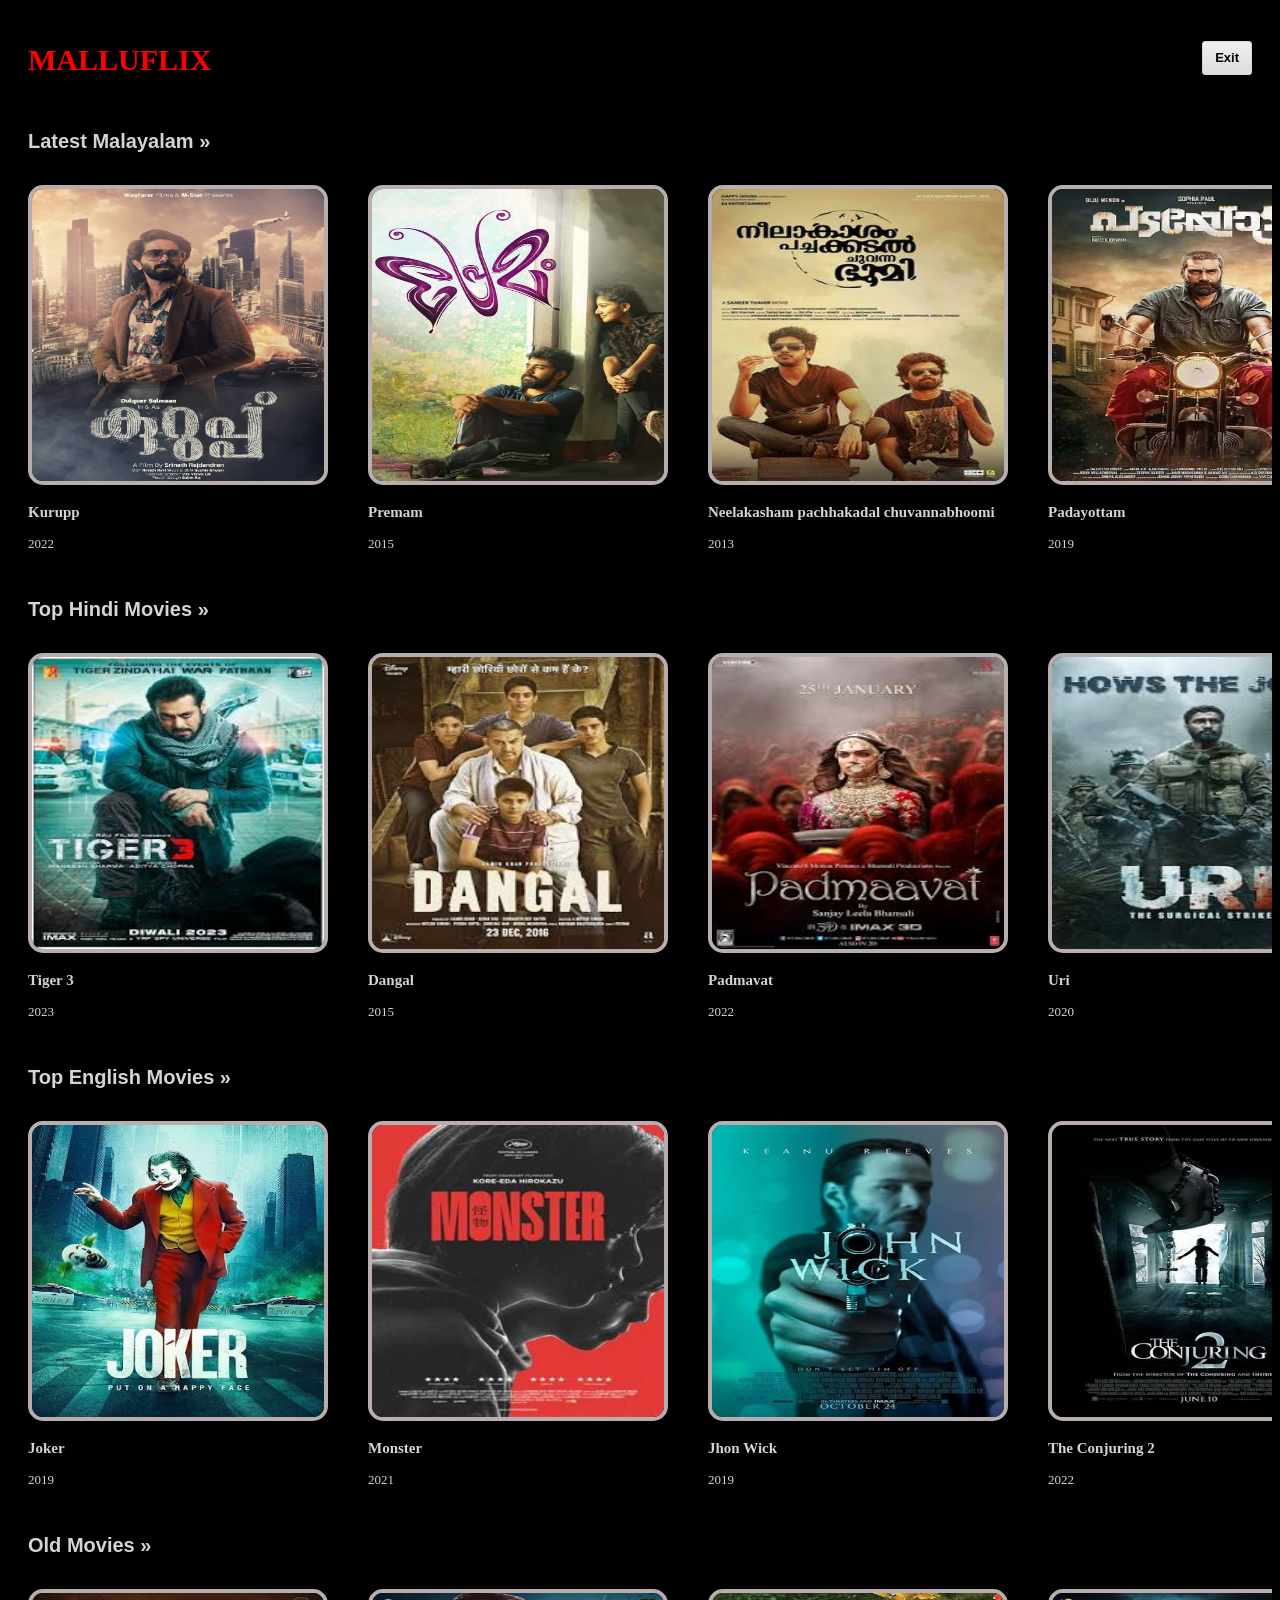
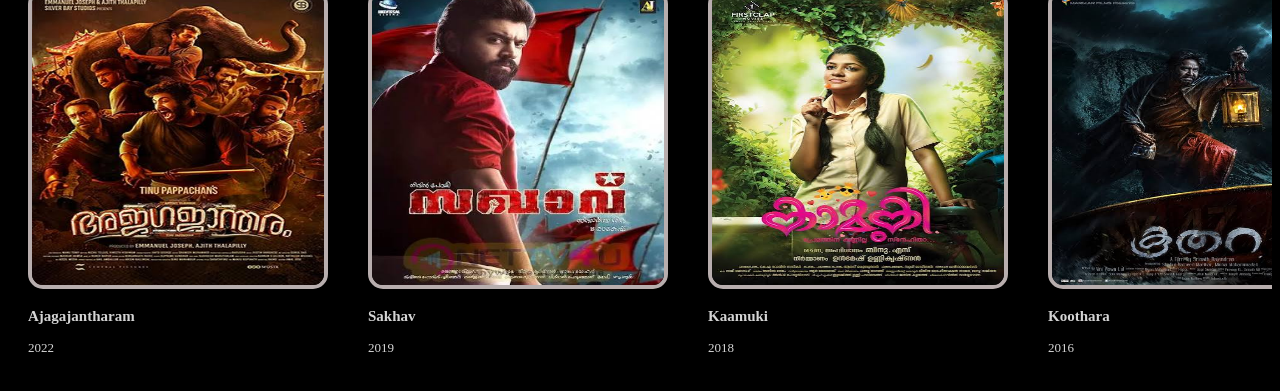
==== commit 5743ca38: "feat:stylingcss" ====
--- a/index.html
+++ b/index.html
@@ -2,23 +2,22 @@
 <html>
   <head>
     <title>MALLUFLIX</title>
-<style>
+  <style>
     body {
     background-color: rgb(0, 0, 0);
     }
-</style>
+  </style>
     <meta charset="UTF-8" />
     <meta name="viewport" content="width=device-width, initial-scale=1.0" />
     <link rel="stylesheet" href="styles/website.css" />
     <link rel="scrollmenu" href="styles/website.css" />
     <link rel="search-bar" href="styles/website.css" />
     <link rel="thumbnail" href="styles/website.css" />
-    <!-- <link rel="thumbnail2" href="styles/website.css" /> -->
   </head>
   
     <div class="navbar">
       <h2 class="logo">MALLUFLIX</h2>
-      <button class="buttons" onclick="exitForm()">Exit</button>
+      <button class="button" onclick="exitForm()">Exit</button>
       <script>
         function exitForm() {
                let confirmExit = confirm("Are you sure you want to exit?");
@@ -28,152 +27,213 @@
       }
       </script>
     </div>
-   
- <ul>
-      <a href="#Malayalam" >Malayalam</a>
-      <a href="#Hindi" >Hindi</a>
-      <a href="#English" >English</a>
-    </ul>
+
+      </p>
+      <h1 class="title">Latest Malayalam &#xBB;</h1>
+      <div class="scrollmenu">
+        <a href="https://www.youtube.com/watch?v=L13AUL0HkDk" target="_blank">
+        <img class="thumbnail" src="thumbnails/kurup.jpg" >
+        <div class="body">
+        <h3 class="thumbnail-title">Kurupp</h3>
+        <p class="thumbnail-year">2022</p>
+    </div>
+        </a>
+        <a href=" https://www.youtube.com/watch?v=pbgvTikmIMk" target="_blank">
+        <img class="thumbnail" src="thumbnails/oremam.jpg" >
+        <div class="body">
+        <h3 class="thumbnail-title">Premam</h3>
+        <p class="thumbnail-year">2015</p>
+    </div>
+        </a>
+        <a href=" https://www.youtube.com/watch?v=6XruBxAL4ek" target="_blank">
+        <img class="thumbnail" src="thumbnails/neelakasham.jpg" >
+        <div class="body">
+        <h3 class="thumbnail-title">Neelakasham pachhakadal chuvannabhoomi</h3>
+        <p class="thumbnail-year">2013</p>
+    </div>
+        </a>
+        <a href="https://www.youtube.com/watch?v=v0-J9V6bZS8" target="_blank">
+        <img class="thumbnail" src="thumbnails/padayotam.jpg" >
+        <div class="body">
+        <h3 class="thumbnail-title">Padayottam</h3>
+        <p class="thumbnail-year">2019</p>
+    </div>
+        <a href=" https://www.youtube.com/watch?v=UISTDTV-PI4" target="_blank">
+        <img class="thumbnail" src="thumbnails/carbon movie.jpg" >
+        <div class="body">
+        <h3 class="thumbnail-title">Carbon</h3>
+        <p class="thumbnail-year">2020</p>
+    </div>
+        </a>
+        <a href=" https://www.youtube.com/watch?v=Af3cjNPhM4o" target="_blank">
+        <img class="thumbnail" src="thumbnails/underworld.png" >
+        <div class="body">
+        <h3 class="thumbnail-title">Underworld</h3>
+        <p class="thumbnail-year">2023</p>
+    </div>
+        </a>
+        <a href=" https://www.youtube.com/watch?v=Af3cjNPhM4o" target="_blank">
+        <img class="thumbnail" src="thumbnails/kaduva.png" >
+        <div class="body">
+        <h3 class="thumbnail-title">Kaduva</h3>
+        <p class="thumbnail-year">2022</p>
+    </div>
+        </a>
+      </div>
+  <h1 class="title">Top Hindi Movies &#xBB;</h1> 
+      <div class="scrollmenu">
+        <a href="https://www.youtube.com/watch?v=vEjTUDjjU6A" target="_blank">
+        <img class="thumbnail" src="thumbnails/hindi.jpg" >
+        <div class="body">
+        <h3 class="thumbnail-title">Tiger 3</h3>
+        <p class="thumbnail-year">2023</p>
+    </div>
+        </a>
+        <a href="https://www.youtube.com/watch?v=vEjTUDjjU6A" target="_blank">
+        <img class="thumbnail" src="thumbnails/hindi2.jpg" >
+         <div class="body">
+        <h3 class="thumbnail-title">Dangal</h3>
+        <p class="thumbnail-year">2015</p>
+    </div>
+        </a>   
+        <a href=" https://www.youtube.com/watch?v=vEjTUDjjU6A" target="_blank">
+        <img class="thumbnail" src="thumbnails/hindi3.jpg" >
+        <div class="body">
+        <h3 class="thumbnail-title">Padmavat</h3>
+        <p class="thumbnail-year">2022</p>
+    </div>
+        </a>
+        <a href=" https://www.youtube.com/watch?v=AdwGOloQcAs" target="_blank">
+        <img class="thumbnail" src="thumbnails/hindi4.jpg " >
+        <div class="body">
+        <h3 class="thumbnail-title">Uri</h3>
+        <p class="thumbnail-year">2020</p>
+    </div>
+        </a>
+        <a href=" https://www.youtube.com/watch?v=Af3cjNPhM4o" target="_blank">
+        <img class="thumbnail" src="thumbnails/hindi5.jpg " >
+        <div class="body">
+        <h3 class="thumbnail-title">Padmavat Tamil</h3>
+        <p class="thumbnail-year">2022</p>
+    </div>
+        </a>
+        <a href=" https://www.youtube.com/watch?v=bROIs4zMgjo" target="_blank">
+        <img class="thumbnail" src="thumbnails/hindi6.jpg" >
+        <div class="body">
+        <h3 class="thumbnail-title">Kaabil</h3>
+        <p class="thumbnail-year">2017</p>
+    </div>
+        </a>
+      </div>
+      <h1 class="title">Top English Movies &#xBB;</h1>
+      <div class="scrollmenu">
+        <a href="https://www.youtube.com/watch?v=zAGVQLHvwOY" target="_blank">
+        <img class="thumbnail" src="thumbnails/eng1.jpg" >
+        <div class="body">
+        <h3 class="thumbnail-title">Joker</h3>
+        <p class="thumbnail-year">2019</p>
+    </div>
+        </a>
+        <a href="https://www.youtube.com/watch?v=zAGVQLHvwOY" target="_blank">
+        <img class="thumbnail" src="thumbnails/eng2.jpg" >
+        <div class="body">
+        <h3 class="thumbnail-title">Monster</h3>
+        <p class="thumbnail-year">2021</p>
+    </div>
+        </a>
+        <a href="https://www.youtube.com/watch?v=zAGVQLHvwOY" target="_blank">
+        <img class="thumbnail" src="thumbnails/eng3.jpg" >
+        <div class="body">
+        <h3 class="thumbnail-title">Jhon Wick</h3>
+        <p class="thumbnail-year">2019</p>
+    </div>
+        </a>
+        <a href="https://www.youtube.com/watch?v=zAGVQLHvwOY" target="_blank">
+        <img class="thumbnail" src="thumbnails/eng4.jpg" >
+        <div class="body">
+        <h3 class="thumbnail-title">The Conjuring 2</h3>
+        <p class="thumbnail-year">2022</p>
+    </div>
+        </a>
+        <a href="https://www.youtube.com/watch?v=zAGVQLHvwOY" target="_blank">
+        <img class="thumbnail" src="thumbnails/eng5.jpg" >
+        <div class="body">
+        <h3 class="thumbnail-title">Body Of Files</h3>
+        <p class="thumbnail-year">2023</p>
+    </div>
+        </a>
+        <a href="https://www.youtube.com/watch?v=zAGVQLHvwOY" target="_blank">
+        <img class="thumbnail" src="thumbnails/eng6.jpg" >
+        <div class="body">
+        <h3 class="thumbnail-title">Captain America</h3>
+        <p class="thumbnail-year">2012</p>
+
+    </div>
+        </a>
+        <a href="https://www.youtube.com/watch?v=zAGVQLHvwOY" target="_blank">
+        <img class="thumbnail" src="thumbnails/eng7.jpg" >
+        <div class="body">
+        <h3 class="thumbnail-title">Tenet</h3>
+        <p class="thumbnail-year">2024</p>
+    </div>
+        </a>
+      </div>
+      
+      <h1 class="title">Old Movies &#xBB;</h1>
+      <div class="scrollmenu">
+        <a href="https://www.youtube.com/watch?v=zAGVQLHvwOY" target="_blank">
+        <img class="thumbnail" src="thumbnails/ajagaja.jpg" >
+            <div class="body">
+        <h3 class="thumbnail-title">Ajagajantharam</h3>
+        <p class="thumbnail-year">2022</p>
+        
+    </div>
+        </a>
+        <a href="https://www.youtube.com/watch?v=zAGVQLHvwOY" target="_blank">
+        <img class="thumbnail" src="thumbnails/images-2.jpg" >
+           <div class="body">
+        <h3 class="thumbnail-title">Sakhav</h3>
+        <p class="thumbnail-year">2019</p>
+
+    </div>
+        </a>
+        <a href="https://www.youtube.com/watch?v=zAGVQLHvwOY" target="_blank">
+        <img class="thumbnail" src="thumbnails/images.jpg" >
+           <div class="body">
+        <h3 class="thumbnail-title">Kaamuki</h3>
+        <p class="thumbnail-year">2018</p>
+    </div>
+        </a>
+        <a href="https://www.youtube.com/watch?v=zAGVQLHvwOY" target="_blank">
+        <img class="thumbnail" src="thumbnails/koothara.jpg" >
+           <div class="body">
+        <h3 class="thumbnail-title">Koothara</h3>
+        <p class="thumbnail-year">2016</p>
+    </div>
+        </a>
+        <a href="https://www.youtube.com/watch?v=zAGVQLHvwOY" target="_blank">
+        <img class="thumbnail" src="thumbnails/iyyob.jpg" >
+           <div class="body">
+        <h3 class="thumbnail-title">Iyobinte Pusthakam</h3>
+        <p class="thumbnail-year">2014</p>
+    </div>
+        </a>
+        <a href="https://www.youtube.com/watch?v=zAGVQLHvwOY" target="_blank">
+        <img class="thumbnail" src="thumbnails/vaaya.jpg" >
+        <div class="body">
+        <h3 class="thumbnail-title">Vazha 2</h3>
+        <p class="thumbnail-year">2022</p>
+    </div>
+        </a>
+        <a href="https://www.youtube.com/watch?v=zAGVQLHvwOY" target="_blank">
+        <img class="thumbnail" src="thumbnails/mayanadhi.png" >
+        <div class="body">
+        <h3 class="thumbnail-title">Mayanadhi</h3>
+        <p class="thumbnail-year">2019</p>
+    </div>
+        </a>
+      </div>
+
     
-       <section id="Malayalam">
-        <img src="thumbnails/carbon movie.jpg">
-        <img src="thumbnails/drishym.jpg">
-        <img src="thumbnails/koothara.jpg">
-        <img src="thumbnails/thalavar.jpg">
-    </section>
-    <section id="Hindi">
-      <img src="thumbnails/underworld.png">
-      <img src="thumbnails/images.jpg">
-    </section>
-   <section id="English">
-      <img src="thumbnails/eng1.jpg">
-      <img src="thumbnails/eng2.jpg">
-      <img src="thumbnails/eng3.jpg">
-      <img src="thumbnails/eng4.jpg">
-      <img src="thumbnails/eng5.jpg">
-      <img src="thumbnails/eng6.jpg">
-      <img src="thumbnails/eng7.jpg">
-    </section>
-    
-    
-   
-    <!-- <div>
-      <select class="filterbutton" id="select">
-        <option>Malayalam</option>
-        <option>Hindi</option>
-        <option>English</option>
-      </select>
-    </div> -->
-    <!-- <button class="filterbutton"onclick="showEvenNumbers()">Malayalam Movies</button> -->
-     <!-- <button onclick="sortNumbers()">Sort</button>
-      <p id="output"></p>
-      <script>
-      const numbers = [50, 10, 30, 20];
-      function sortNumbers() {
-      numbers.sort((a, b) => a - b);
-      document.getElementById("output").innerHTML =
-      numbers.join(", ");
-}
-</script> -->
-    <h1 class="title">Trending Now &#xBB;</h1> 
-    <div class="scrollmenu">
-      <a href="https://www.youtube.com/watch?v=Bw6H-Ir1YJs" target="_blank">
-      <img class="thumbnail" src="thumbnails/Meko.jpg" />
-      </a>
-      <a href="https://www.youtube.com/watch?v=i9oyEVASDes" target="_blank">
-      <img class="thumbnail" src="thumbnails/thalavar.jpg" />
-      </a>   
-      <a href=" https://www.youtube.com/watch?v=zbBeOyyl8RY" target="_blank">
-      <img class="thumbnail" src="thumbnails/ishq.webp" />
-      </a>
-      <a href=" https://www.youtube.com/watch?v=AdwGOloQcAs" target="_blank">
-      <img class="thumbnail" src="thumbnails/marco.jpg " />
-      </a>
-      <a href="https://www.youtube.com/watch?v=ARNeHAQOw0s" target="_blank">
-      <img class="thumbnail" src="thumbnails/Mchottamumbai.webp" />
-      </a>
-      <a href=" https://www.youtube.com/watch?v=Af3cjNPhM4o" target="_blank">
-      <img class="thumbnail" src="thumbnails/M2018.jpg " />
-      </a>
-       <a href=" https://www.youtube.com/watch?v=bROIs4zMgjo" target="_blank">
-      <img class="thumbnail" src="thumbnails/M1983.jpg" />
-      </a>
-    </div>
-    </p>
-    <h1 class="title">Latest Malayalam &#xBB;</h1>
-    <div class="scrollmenu">
-      <a href="https://www.youtube.com/watch?v=L13AUL0HkDk" target="_blank">
-      <img class="thumbnail" src="thumbnails/kurup.jpg" />
-      </a>
-      <a href=" https://www.youtube.com/watch?v=pbgvTikmIMk" target="_blank">
-      <img class="thumbnail" src="thumbnails/oremam.jpg" />
-      </a>
-      <a href=" https://www.youtube.com/watch?v=6XruBxAL4ek" target="_blank">
-      <img class="thumbnail" src="thumbnails/neelakasham.jpg" />
-      </a>
-      <a href="https://www.youtube.com/watch?v=v0-J9V6bZS8" target="_blank">
-      <img class="thumbnail" src="thumbnails/padayotam.jpg" />
-      <a href=" https://www.youtube.com/watch?v=UISTDTV-PI4" target="_blank">
-      <img class="thumbnail" src="thumbnails/carbon movie.jpg" />
-      </a>
-      <a href=" https://www.youtube.com/watch?v=Af3cjNPhM4o" target="_blank">
-      <img class="thumbnail" src="thumbnails/underworld.png" />
-      </a>
-      <a href=" https://www.youtube.com/watch?v=Af3cjNPhM4o" target="_blank">
-      <img class="thumbnail" src="thumbnails/kaduva.png" />
-      </a>
-    </div>
-
-    <h1 class="title">Top English Movies&#xBB;</h1>
-    <div class="scrollmenu">
-      <a href="https://www.youtube.com/watch?v=zAGVQLHvwOY" target="_blank">
-      <img class="thumbnail" src="thumbnails/eng1.jpg" />
-      </a>
-      <a href="https://www.youtube.com/watch?v=zAGVQLHvwOY" target="_blank">
-      <img class="thumbnail" src="thumbnails/eng2.jpg" />
-      </a>
-      <a href="https://www.youtube.com/watch?v=zAGVQLHvwOY" target="_blank">
-      <img class="thumbnail" src="thumbnails/eng3.jpg" />
-      </a>
-      <a href="https://www.youtube.com/watch?v=zAGVQLHvwOY" target="_blank">
-      <img class="thumbnail" src="thumbnails/eng4.jpg" />
-      </a>
-      <a href="https://www.youtube.com/watch?v=zAGVQLHvwOY" target="_blank">
-      <img class="thumbnail" src="thumbnails/eng5.jpg" />
-      </a>
-      <a href="https://www.youtube.com/watch?v=zAGVQLHvwOY" target="_blank">
-      <img class="thumbnail" src="thumbnails/eng6.jpg" />
-      </a>
-      <a href="https://www.youtube.com/watch?v=zAGVQLHvwOY" target="_blank">
-      <img class="thumbnail" src="thumbnails/eng7.jpg" />
-      </a>
-    </div>
-    
-    <h1 class="title">Old Movies &#xBB;</h1>
-    <div class="scrollmenu">
-      <a href="https://www.youtube.com/watch?v=zAGVQLHvwOY" target="_blank">
-      <img class="thumbnail" src="thumbnails/ajagaja.jpg" />
-      </a>
-      <a href="https://www.youtube.com/watch?v=zAGVQLHvwOY" target="_blank">
-      <img class="thumbnail" src="thumbnails/images-2.jpg" />
-      </a>
-      <a href="https://www.youtube.com/watch?v=zAGVQLHvwOY" target="_blank">
-      <img class="thumbnail" src="thumbnails/images.jpg" />
-      </a>
-      <a href="https://www.youtube.com/watch?v=zAGVQLHvwOY" target="_blank">
-      <img class="thumbnail" src="thumbnails/koothara.jpg" />
-      </a>
-      <a href="https://www.youtube.com/watch?v=zAGVQLHvwOY" target="_blank">
-      <img class="thumbnail" src="thumbnails/iyyob.jpg" />
-      </a>
-      <a href="https://www.youtube.com/watch?v=zAGVQLHvwOY" target="_blank">
-      <img class="thumbnail" src="thumbnails/vaaya.jpg" />
-      </a>
-      <a href="https://www.youtube.com/watch?v=zAGVQLHvwOY" target="_blank">
-      <img class="thumbnail" src="thumbnails/mayanadhi.png" />
-      </a>
-    </div>
-
-  
-  </body>
-</html>
+    </body>
+  </html>
--- a/styles/website.css
+++ b/styles/website.css
@@ -46,7 +46,7 @@
   background-color: #000000;
   overflow-y: hidden;
   white-space: nowrap;
-  height: 350px;
+  height: 415px;
   display: flex;
   overflow-x: auto;
   scrollbar-width: none;
@@ -70,7 +70,7 @@
 
 .title {
   font-family: Arial, Helvetica, sans-serif;
-  font-size: 18px;
+  font-size: 20px;
   font-weight: bold;
   color: #d4d4d4;
   padding-left: 20px;
@@ -80,13 +80,6 @@
   padding-bottom: 4px;
 }
 
-.movie-name {
-  font-size: 20px;
-  padding-left: 20px;
-  color: #390149;
-  margin-top: 0.4%;
-  cursor: pointer;
-}
 .navbar {
   display: flex;
   flex-direction: row;
@@ -100,20 +93,21 @@
   background-color: transparent;
   align-self: center;
 }
-.buttons {
-  background-color: #eb030e;
-  padding: 9px;
-  color: white;
-  border: #eb030e;
+
+.button {
+  display: inline-block;
+  border-radius: 3px;
   margin-right: 20px;
-  display: flex;
-  font-weight: bold;
-  flex-direction: row;
-  border-radius: 3px;
+  padding: 7px 12px;
+  border: 1px solid #d5d5d5;
+  background-image: linear-gradient(#eee, #ddd);
+  font:
+    700 13px/18px Helvetica,
+    arial;
 }
 
 .logo {
-  font-size: 35px;
+  font-size: 30px;
   color: rgb(255, 0, 0);
   margin-left: 20px;
   font-family: "Georgia", serif;
@@ -165,6 +159,18 @@
 section :target img {
   display: block;
 }
+.thumbnail-title {
+  font-family: serif;
+  font-size: 15px;
+  text-align: start;
+  color: #d4d4d4;
+}
+.thumbnail-year {
+  font-size: 13px;
+  text-align: start;
+  margin-bottom: 80px;
+  color: #d4d4d4;
+}
 
 @media (max-width: 600px) {
   body {
--- a/styles/website.css
+++ b/styles/website.css
@@ -46,7 +46,7 @@
   background-color: #000000;
   overflow-y: hidden;
   white-space: nowrap;
-  height: 350px;
+  height: 415px;
   display: flex;
   overflow-x: auto;
   scrollbar-width: none;
@@ -70,7 +70,7 @@
 
 .title {
   font-family: Arial, Helvetica, sans-serif;
-  font-size: 18px;
+  font-size: 20px;
   font-weight: bold;
   color: #d4d4d4;
   padding-left: 20px;
@@ -80,13 +80,6 @@
   padding-bottom: 4px;
 }
 
-.movie-name {
-  font-size: 20px;
-  padding-left: 20px;
-  color: #390149;
-  margin-top: 0.4%;
-  cursor: pointer;
-}
 .navbar {
   display: flex;
   flex-direction: row;
@@ -100,20 +93,21 @@
   background-color: transparent;
   align-self: center;
 }
-.buttons {
-  background-color: #eb030e;
-  padding: 9px;
-  color: white;
-  border: #eb030e;
+
+.button {
+  display: inline-block;
+  border-radius: 3px;
   margin-right: 20px;
-  display: flex;
-  font-weight: bold;
-  flex-direction: row;
-  border-radius: 3px;
+  padding: 7px 12px;
+  border: 1px solid #d5d5d5;
+  background-image: linear-gradient(#eee, #ddd);
+  font:
+    700 13px/18px Helvetica,
+    arial;
 }
 
 .logo {
-  font-size: 35px;
+  font-size: 30px;
   color: rgb(255, 0, 0);
   margin-left: 20px;
   font-family: "Georgia", serif;
@@ -165,6 +159,18 @@
 section :target img {
   display: block;
 }
+.thumbnail-title {
+  font-family: serif;
+  font-size: 15px;
+  text-align: start;
+  color: #d4d4d4;
+}
+.thumbnail-year {
+  font-size: 13px;
+  text-align: start;
+  margin-bottom: 80px;
+  color: #d4d4d4;
+}
 
 @media (max-width: 600px) {
   body {
--- a/styles/website.css
+++ b/styles/website.css
@@ -46,7 +46,7 @@
   background-color: #000000;
   overflow-y: hidden;
   white-space: nowrap;
-  height: 350px;
+  height: 415px;
   display: flex;
   overflow-x: auto;
   scrollbar-width: none;
@@ -70,7 +70,7 @@
 
 .title {
   font-family: Arial, Helvetica, sans-serif;
-  font-size: 18px;
+  font-size: 20px;
   font-weight: bold;
   color: #d4d4d4;
   padding-left: 20px;
@@ -80,13 +80,6 @@
   padding-bottom: 4px;
 }
 
-.movie-name {
-  font-size: 20px;
-  padding-left: 20px;
-  color: #390149;
-  margin-top: 0.4%;
-  cursor: pointer;
-}
 .navbar {
   display: flex;
   flex-direction: row;
@@ -100,20 +93,21 @@
   background-color: transparent;
   align-self: center;
 }
-.buttons {
-  background-color: #eb030e;
-  padding: 9px;
-  color: white;
-  border: #eb030e;
+
+.button {
+  display: inline-block;
+  border-radius: 3px;
   margin-right: 20px;
-  display: flex;
-  font-weight: bold;
-  flex-direction: row;
-  border-radius: 3px;
+  padding: 7px 12px;
+  border: 1px solid #d5d5d5;
+  background-image: linear-gradient(#eee, #ddd);
+  font:
+    700 13px/18px Helvetica,
+    arial;
 }
 
 .logo {
-  font-size: 35px;
+  font-size: 30px;
   color: rgb(255, 0, 0);
   margin-left: 20px;
   font-family: "Georgia", serif;
@@ -165,6 +159,18 @@
 section :target img {
   display: block;
 }
+.thumbnail-title {
+  font-family: serif;
+  font-size: 15px;
+  text-align: start;
+  color: #d4d4d4;
+}
+.thumbnail-year {
+  font-size: 13px;
+  text-align: start;
+  margin-bottom: 80px;
+  color: #d4d4d4;
+}
 
 @media (max-width: 600px) {
   body {
--- a/styles/website.css
+++ b/styles/website.css
@@ -46,7 +46,7 @@
   background-color: #000000;
   overflow-y: hidden;
   white-space: nowrap;
-  height: 350px;
+  height: 415px;
   display: flex;
   overflow-x: auto;
   scrollbar-width: none;
@@ -70,7 +70,7 @@
 
 .title {
   font-family: Arial, Helvetica, sans-serif;
-  font-size: 18px;
+  font-size: 20px;
   font-weight: bold;
   color: #d4d4d4;
   padding-left: 20px;
@@ -80,13 +80,6 @@
   padding-bottom: 4px;
 }
 
-.movie-name {
-  font-size: 20px;
-  padding-left: 20px;
-  color: #390149;
-  margin-top: 0.4%;
-  cursor: pointer;
-}
 .navbar {
   display: flex;
   flex-direction: row;
@@ -100,20 +93,21 @@
   background-color: transparent;
   align-self: center;
 }
-.buttons {
-  background-color: #eb030e;
-  padding: 9px;
-  color: white;
-  border: #eb030e;
+
+.button {
+  display: inline-block;
+  border-radius: 3px;
   margin-right: 20px;
-  display: flex;
-  font-weight: bold;
-  flex-direction: row;
-  border-radius: 3px;
+  padding: 7px 12px;
+  border: 1px solid #d5d5d5;
+  background-image: linear-gradient(#eee, #ddd);
+  font:
+    700 13px/18px Helvetica,
+    arial;
 }
 
 .logo {
-  font-size: 35px;
+  font-size: 30px;
   color: rgb(255, 0, 0);
   margin-left: 20px;
   font-family: "Georgia", serif;
@@ -165,6 +159,18 @@
 section :target img {
   display: block;
 }
+.thumbnail-title {
+  font-family: serif;
+  font-size: 15px;
+  text-align: start;
+  color: #d4d4d4;
+}
+.thumbnail-year {
+  font-size: 13px;
+  text-align: start;
+  margin-bottom: 80px;
+  color: #d4d4d4;
+}
 
 @media (max-width: 600px) {
   body {
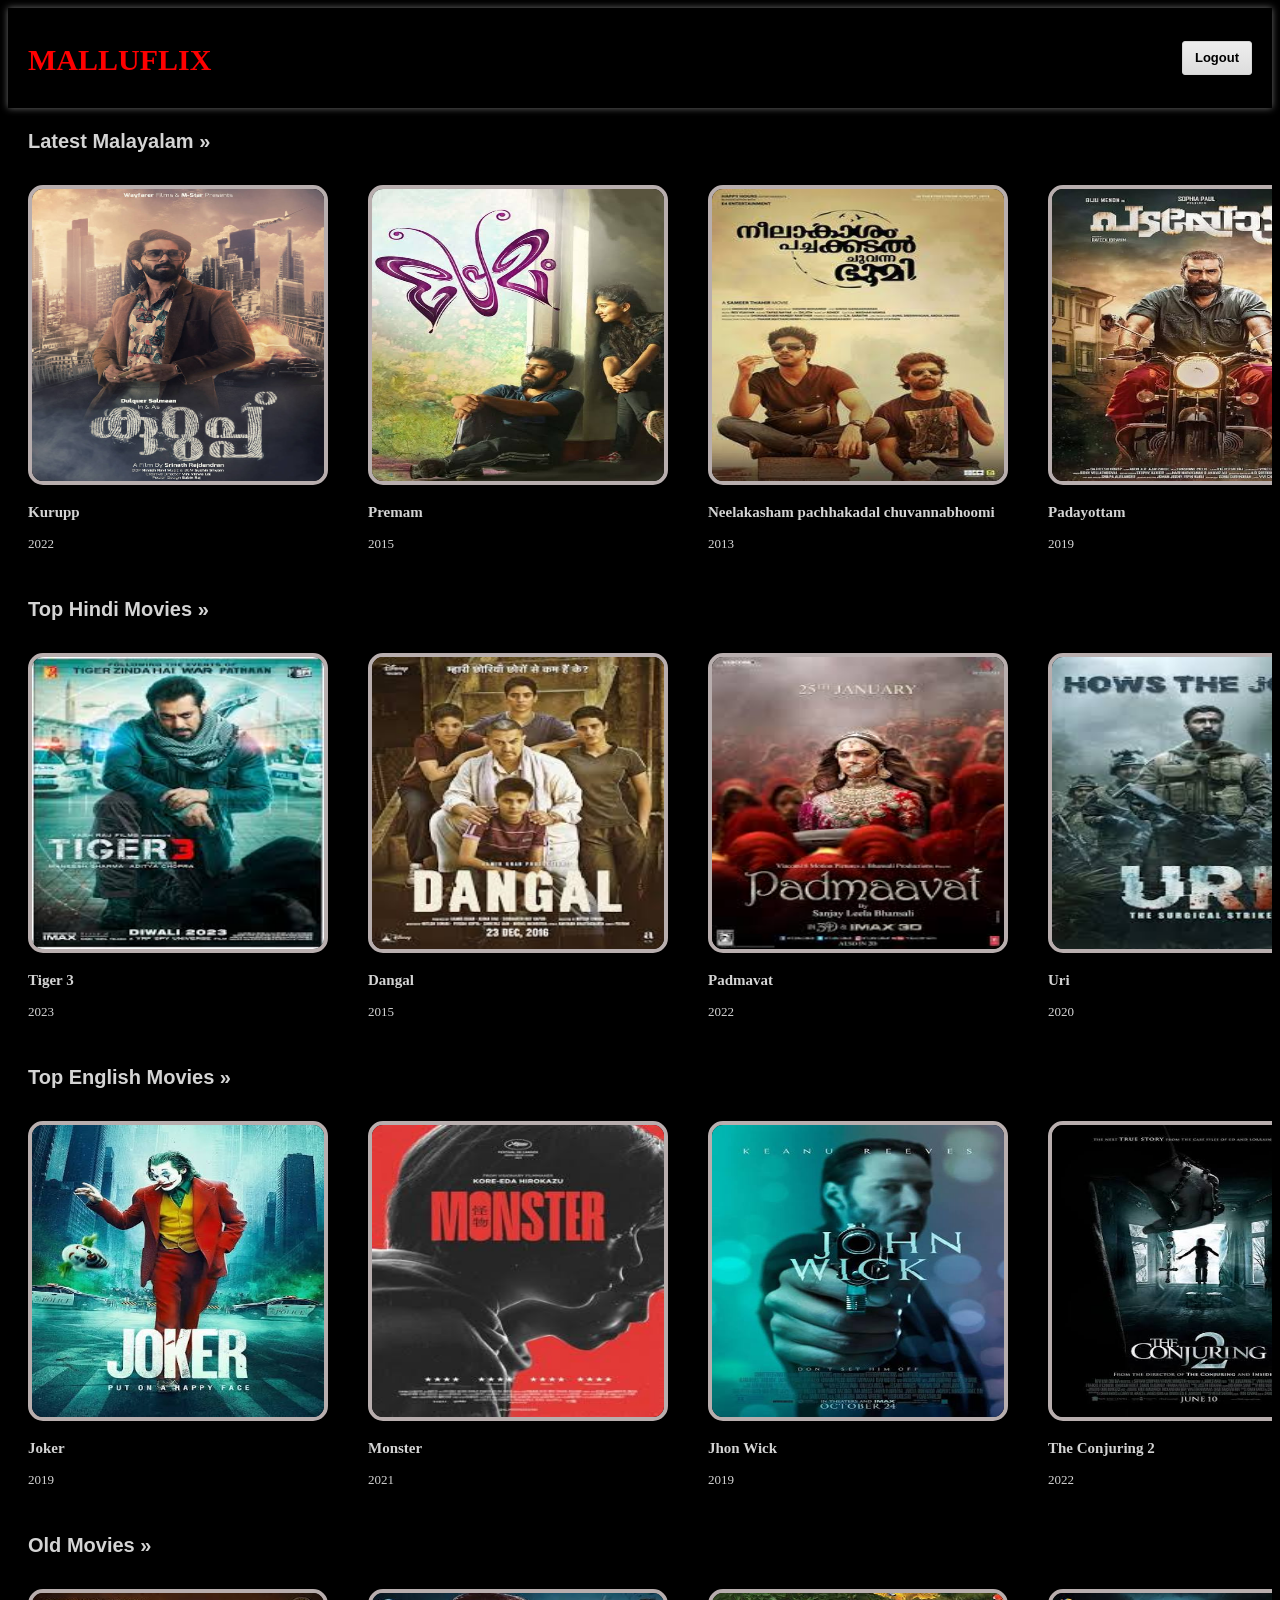
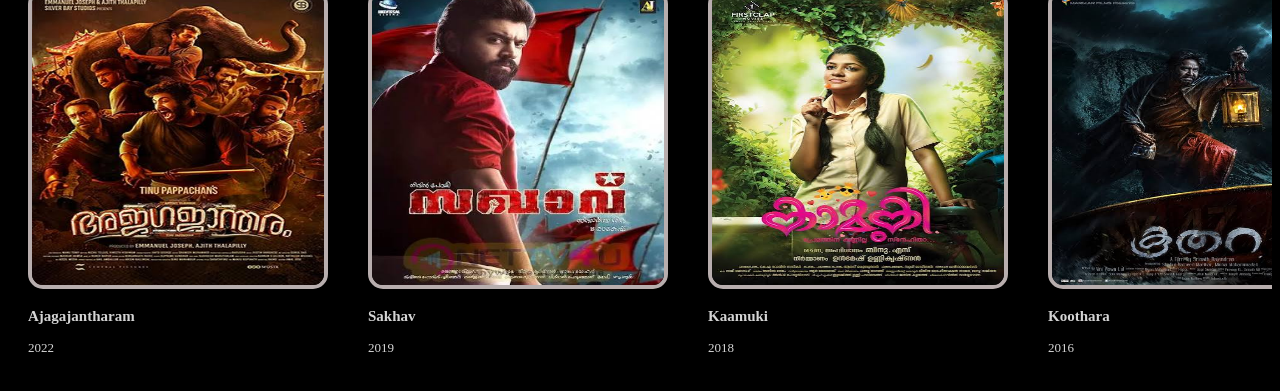
==== commit e787d1f6: "feat:responsivechanges" ====
--- a/index.html
+++ b/index.html
@@ -1,239 +1,241 @@
-<!doctype html>
-<html>
-  <head>
-    <title>MALLUFLIX</title>
-  <style>
-    body {
-    background-color: rgb(0, 0, 0);
-    }
-  </style>
-    <meta charset="UTF-8" />
-    <meta name="viewport" content="width=device-width, initial-scale=1.0" />
-    <link rel="stylesheet" href="styles/website.css" />
-    <link rel="scrollmenu" href="styles/website.css" />
-    <link rel="search-bar" href="styles/website.css" />
-    <link rel="thumbnail" href="styles/website.css" />
-  </head>
-  
-    <div class="navbar">
-      <h2 class="logo">MALLUFLIX</h2>
-      <button class="button" onclick="exitForm()">Exit</button>
-      <script>
-        function exitForm() {
-               let confirmExit = confirm("Are you sure you want to exit?");
-        if (confirmExit) {
-          window.close();
+  <!doctype html>
+  <html>
+    <head>
+      <title>MALLUFLIX</title>
+    <style>
+      body {
+      background-color: #000000;
+      }
+    </style>
+      <meta charset="UTF-8" />
+      <meta name="viewport" content="width=device-width, initial-scale=1.0" />
+      <link rel="stylesheet" href="styles/website.css" />
+      <link rel="movie-card" href="styles/website.css" />
+      <link rel="search-bar" href="styles/website.css" />
+      <link rel="movie-card__image" href="styles/website.css" />
+    </head>
+    
+      <div class="navbar">
+        <h2 class="logo">MALLUFLIX</h2>
+      <!-- <div class="search-box">
+          <input type="text" placeholder="Search movies..." >
+          <button class="button-search">Search</button>
+      </div> -->
+        <button class="button-Logout" onclick="exitForm()">Logout</button>
+        <script>
+          function exitForm() {
+                let confirmExit = confirm("Are you sure you want to Logout?");
+          if (confirmExit) {
+            window.close();
+          }
         }
-      }
-      </script>
-    </div>
+        </script>
+      </div>
 
-      </p>
-      <h1 class="title">Latest Malayalam &#xBB;</h1>
-      <div class="scrollmenu">
-        <a href="https://www.youtube.com/watch?v=L13AUL0HkDk" target="_blank">
-        <img class="thumbnail" src="thumbnails/kurup.jpg" >
-        <div class="body">
-        <h3 class="thumbnail-title">Kurupp</h3>
-        <p class="thumbnail-year">2022</p>
-    </div>
-        </a>
-        <a href=" https://www.youtube.com/watch?v=pbgvTikmIMk" target="_blank">
-        <img class="thumbnail" src="thumbnails/oremam.jpg" >
-        <div class="body">
-        <h3 class="thumbnail-title">Premam</h3>
-        <p class="thumbnail-year">2015</p>
-    </div>
-        </a>
-        <a href=" https://www.youtube.com/watch?v=6XruBxAL4ek" target="_blank">
-        <img class="thumbnail" src="thumbnails/neelakasham.jpg" >
-        <div class="body">
-        <h3 class="thumbnail-title">Neelakasham pachhakadal chuvannabhoomi</h3>
-        <p class="thumbnail-year">2013</p>
-    </div>
-        </a>
-        <a href="https://www.youtube.com/watch?v=v0-J9V6bZS8" target="_blank">
-        <img class="thumbnail" src="thumbnails/padayotam.jpg" >
-        <div class="body">
-        <h3 class="thumbnail-title">Padayottam</h3>
-        <p class="thumbnail-year">2019</p>
-    </div>
-        <a href=" https://www.youtube.com/watch?v=UISTDTV-PI4" target="_blank">
-        <img class="thumbnail" src="thumbnails/carbon movie.jpg" >
-        <div class="body">
-        <h3 class="thumbnail-title">Carbon</h3>
-        <p class="thumbnail-year">2020</p>
-    </div>
-        </a>
-        <a href=" https://www.youtube.com/watch?v=Af3cjNPhM4o" target="_blank">
-        <img class="thumbnail" src="thumbnails/underworld.png" >
-        <div class="body">
-        <h3 class="thumbnail-title">Underworld</h3>
-        <p class="thumbnail-year">2023</p>
-    </div>
-        </a>
-        <a href=" https://www.youtube.com/watch?v=Af3cjNPhM4o" target="_blank">
-        <img class="thumbnail" src="thumbnails/kaduva.png" >
-        <div class="body">
-        <h3 class="thumbnail-title">Kaduva</h3>
-        <p class="thumbnail-year">2022</p>
-    </div>
-        </a>
-      </div>
-  <h1 class="title">Top Hindi Movies &#xBB;</h1> 
-      <div class="scrollmenu">
-        <a href="https://www.youtube.com/watch?v=vEjTUDjjU6A" target="_blank">
-        <img class="thumbnail" src="thumbnails/hindi.jpg" >
-        <div class="body">
-        <h3 class="thumbnail-title">Tiger 3</h3>
-        <p class="thumbnail-year">2023</p>
-    </div>
-        </a>
-        <a href="https://www.youtube.com/watch?v=vEjTUDjjU6A" target="_blank">
-        <img class="thumbnail" src="thumbnails/hindi2.jpg" >
-         <div class="body">
-        <h3 class="thumbnail-title">Dangal</h3>
-        <p class="thumbnail-year">2015</p>
-    </div>
-        </a>   
-        <a href=" https://www.youtube.com/watch?v=vEjTUDjjU6A" target="_blank">
-        <img class="thumbnail" src="thumbnails/hindi3.jpg" >
-        <div class="body">
-        <h3 class="thumbnail-title">Padmavat</h3>
-        <p class="thumbnail-year">2022</p>
-    </div>
-        </a>
-        <a href=" https://www.youtube.com/watch?v=AdwGOloQcAs" target="_blank">
-        <img class="thumbnail" src="thumbnails/hindi4.jpg " >
-        <div class="body">
-        <h3 class="thumbnail-title">Uri</h3>
-        <p class="thumbnail-year">2020</p>
-    </div>
-        </a>
-        <a href=" https://www.youtube.com/watch?v=Af3cjNPhM4o" target="_blank">
-        <img class="thumbnail" src="thumbnails/hindi5.jpg " >
-        <div class="body">
-        <h3 class="thumbnail-title">Padmavat Tamil</h3>
-        <p class="thumbnail-year">2022</p>
-    </div>
-        </a>
-        <a href=" https://www.youtube.com/watch?v=bROIs4zMgjo" target="_blank">
-        <img class="thumbnail" src="thumbnails/hindi6.jpg" >
-        <div class="body">
-        <h3 class="thumbnail-title">Kaabil</h3>
-        <p class="thumbnail-year">2017</p>
-    </div>
-        </a>
-      </div>
-      <h1 class="title">Top English Movies &#xBB;</h1>
-      <div class="scrollmenu">
-        <a href="https://www.youtube.com/watch?v=zAGVQLHvwOY" target="_blank">
-        <img class="thumbnail" src="thumbnails/eng1.jpg" >
-        <div class="body">
-        <h3 class="thumbnail-title">Joker</h3>
-        <p class="thumbnail-year">2019</p>
-    </div>
-        </a>
-        <a href="https://www.youtube.com/watch?v=zAGVQLHvwOY" target="_blank">
-        <img class="thumbnail" src="thumbnails/eng2.jpg" >
-        <div class="body">
-        <h3 class="thumbnail-title">Monster</h3>
-        <p class="thumbnail-year">2021</p>
-    </div>
-        </a>
-        <a href="https://www.youtube.com/watch?v=zAGVQLHvwOY" target="_blank">
-        <img class="thumbnail" src="thumbnails/eng3.jpg" >
-        <div class="body">
-        <h3 class="thumbnail-title">Jhon Wick</h3>
-        <p class="thumbnail-year">2019</p>
-    </div>
-        </a>
-        <a href="https://www.youtube.com/watch?v=zAGVQLHvwOY" target="_blank">
-        <img class="thumbnail" src="thumbnails/eng4.jpg" >
-        <div class="body">
-        <h3 class="thumbnail-title">The Conjuring 2</h3>
-        <p class="thumbnail-year">2022</p>
-    </div>
-        </a>
-        <a href="https://www.youtube.com/watch?v=zAGVQLHvwOY" target="_blank">
-        <img class="thumbnail" src="thumbnails/eng5.jpg" >
-        <div class="body">
-        <h3 class="thumbnail-title">Body Of Files</h3>
-        <p class="thumbnail-year">2023</p>
-    </div>
-        </a>
-        <a href="https://www.youtube.com/watch?v=zAGVQLHvwOY" target="_blank">
-        <img class="thumbnail" src="thumbnails/eng6.jpg" >
-        <div class="body">
-        <h3 class="thumbnail-title">Captain America</h3>
-        <p class="thumbnail-year">2012</p>
+        </p>
+        <h1 class="title">Latest Malayalam &#xBB;</h1>
+        <div class="movie-card">
+          <a href="https://www.youtube.com/watch?v=L13AUL0HkDk" target="_blank">
+          <img class="movie-card__image" src="thumbnails/kurup.jpg" >
+          <div class="body">
+          <h3 class="movie-card__title">Kurupp</h3>
+          <p class="movie-card__year">2022</p>
+      </div>
+          </a>
+          <a href=" https://www.youtube.com/watch?v=pbgvTikmIMk" target="_blank">
+          <img class="movie-card__image" src="thumbnails/oremam.jpg" >
+          <div class="body">
+          <h3 class="movie-card__title">Premam</h3>
+          <p class="movie-card__year">2015</p>
+      </div>
+          </a>
+          <a href=" https://www.youtube.com/watch?v=6XruBxAL4ek" target="_blank">
+          <img class="movie-card__image" src="thumbnails/neelakasham.jpg" >
+          <div class="body">
+          <h3 class="movie-card__title">Neelakasham pachhakadal chuvannabhoomi</h3>
+          <p class="movie-card__year">2013</p>
+      </div>
+          </a>
+          <a href="https://www.youtube.com/watch?v=v0-J9V6bZS8" target="_blank">
+          <img class="movie-card__image" src="thumbnails/padayotam.jpg" >
+          <div class="body">
+          <h3 class="movie-card__title">Padayottam</h3>
+          <p class="movie-card__year">2019</p>
+      </div>
+          <a href=" https://www.youtube.com/watch?v=UISTDTV-PI4" target="_blank">
+          <img class="movie-card__image" src="thumbnails/carbon movie.jpg" >
+          <div class="body">
+          <h3 class="movie-card__title">Carbon</h3>
+          <p class="movie-card__year">2020</p>
+      </div>
+          </a>
+          <a href=" https://www.youtube.com/watch?v=Af3cjNPhM4o" target="_blank">
+          <img class="movie-card__image" src="thumbnails/underworld.png" >
+          <div class="body">
+          <h3 class="movie-card__title">Underworld</h3>
+          <p class="movie-card__year">2023</p>
+      </div>
+          </a>
+          <a href=" https://www.youtube.com/watch?v=Af3cjNPhM4o" target="_blank">
+          <img class="movie-card__image" src="thumbnails/kaduva.png" >
+          <div class="body">
+          <h3 class="movie-card__title">Kaduva</h3>
+          <p class="movie-card__year">2022</p>
+      </div>
+          </a>
+        </div>
+        
+    <h1 class="title">Top Hindi Movies &#xBB;</h1> 
+        <div class="movie-card">
+          <a href="https://www.youtube.com/watch?v=vEjTUDjjU6A" target="_blank">
+          <img class="movie-card__image" src="thumbnails/hindi.jpg" >
+          <div class="body">
+          <h3 class="movie-card__title">Tiger 3</h3>
+          <p class="movie-card__year">2023</p>
+      </div>
+          </a>
+          <a href="https://www.youtube.com/watch?v=vEjTUDjjU6A" target="_blank">
+          <img class="movie-card__image" src="thumbnails/hindi2.jpg" >
+          <div class="body">
+          <h3 class="movie-card__title">Dangal</h3>
+          <p class="movie-card__year">2015</p>
+      </div>
+          </a>   
+          <a href=" https://www.youtube.com/watch?v=vEjTUDjjU6A" target="_blank">
+          <img class="movie-card__image" src="thumbnails/hindi3.jpg" >
+          <div class="body">
+          <h3 class="movie-card__title">Padmavat</h3>
+          <p class="movie-card__year">2022</p>
+      </div>
+          </a>
+          <a href=" https://www.youtube.com/watch?v=AdwGOloQcAs" target="_blank">
+          <img class="movie-card__image" src="thumbnails/hindi4.jpg " >
+          <div class="body">
+          <h3 class="movie-card__title">Uri</h3>
+          <p class="movie-card__year">2020</p>
+      </div>
+          </a>
+          <a href=" https://www.youtube.com/watch?v=Af3cjNPhM4o" target="_blank">
+          <img class="movie-card__image" src="thumbnails/hindi5.jpg " >
+          <div class="body">
+          <h3 class="movie-card__title">Padmavat Tamil</h3>
+          <p class="movie-card__year">2022</p>
+      </div>
+          </a>
+          <a href=" https://www.youtube.com/watch?v=bROIs4zMgjo" target="_blank">
+          <img class="movie-card__image" src="thumbnails/hindi6.jpg" >
+          <div class="body">
+          <h3 class="movie-card__title">Kaabil</h3>
+          <p class="movie-card__year">2017</p>
+      </div>
+          </a>
 
-    </div>
-        </a>
-        <a href="https://www.youtube.com/watch?v=zAGVQLHvwOY" target="_blank">
-        <img class="thumbnail" src="thumbnails/eng7.jpg" >
-        <div class="body">
-        <h3 class="thumbnail-title">Tenet</h3>
-        <p class="thumbnail-year">2024</p>
-    </div>
-        </a>
-      </div>
-      
-      <h1 class="title">Old Movies &#xBB;</h1>
-      <div class="scrollmenu">
-        <a href="https://www.youtube.com/watch?v=zAGVQLHvwOY" target="_blank">
-        <img class="thumbnail" src="thumbnails/ajagaja.jpg" >
-            <div class="body">
-        <h3 class="thumbnail-title">Ajagajantharam</h3>
-        <p class="thumbnail-year">2022</p>
+        </div>
+        <h1 class="title">Top English Movies &#xBB;</h1>
+        <div class="movie-card">
+          <a href="https://www.youtube.com/watch?v=zAGVQLHvwOY" target="_blank">
+          <img class="movie-card__image" src="thumbnails/eng1.jpg" >
+          <div class="body">
+          <h3 class="movie-card__title">Joker</h3>
+          <p class="movie-card__year">2019</p>
+      </div>
+          </a>
+          <a href="https://www.youtube.com/watch?v=zAGVQLHvwOY" target="_blank">
+          <img class="movie-card__image" src="thumbnails/eng2.jpg" >
+          <div class="body">
+          <h3 class="movie-card__title">Monster</h3>
+          <p class="movie-card__year">2021</p>
+      </div>
+          </a>
+          <a href="https://www.youtube.com/watch?v=zAGVQLHvwOY" target="_blank">
+          <img class="movie-card__image" src="thumbnails/eng3.jpg" >
+          <div class="body">
+          <h3 class="movie-card__title">Jhon Wick</h3>
+          <p class="movie-card__year">2019</p>
+      </div>
+          </a>
+          <a href="https://www.youtube.com/watch?v=zAGVQLHvwOY" target="_blank">
+          <img class="movie-card__image" src="thumbnails/eng4.jpg" >
+          <div class="body">
+          <h3 class="movie-card__title">The Conjuring 2</h3>
+          <p class="movie-card__year">2022</p>
+      </div>
+          </a>
+          <a href="https://www.youtube.com/watch?v=zAGVQLHvwOY" target="_blank">
+          <img class="movie-card__image" src="thumbnails/eng5.jpg" >
+          <div class="body">
+          <h3 class="movie-card__title">Body Of Files</h3>
+          <p class="movie-card__year">2023</p>
+      </div>
+          </a>
+          <a href="https://www.youtube.com/watch?v=zAGVQLHvwOY" target="_blank">
+          <img class="movie-card__image" src="thumbnails/eng6.jpg" >
+          <div class="body">
+          <h3 class="movie-card__title">Captain America</h3>
+          <p class="movie-card__year">2012</p>
+
+      </div>
+          </a>
+          <a href="https://www.youtube.com/watch?v=zAGVQLHvwOY" target="_blank">
+          <img class="movie-card__image" src="thumbnails/eng7.jpg" >
+          <div class="body">
+          <h3 class="movie-card__title">Tenet</h3>
+          <p class="movie-card__year">2024</p>
+      </div>
+          </a>
+        </div>
         
-    </div>
-        </a>
-        <a href="https://www.youtube.com/watch?v=zAGVQLHvwOY" target="_blank">
-        <img class="thumbnail" src="thumbnails/images-2.jpg" >
-           <div class="body">
-        <h3 class="thumbnail-title">Sakhav</h3>
-        <p class="thumbnail-year">2019</p>
-
-    </div>
-        </a>
-        <a href="https://www.youtube.com/watch?v=zAGVQLHvwOY" target="_blank">
-        <img class="thumbnail" src="thumbnails/images.jpg" >
-           <div class="body">
-        <h3 class="thumbnail-title">Kaamuki</h3>
-        <p class="thumbnail-year">2018</p>
-    </div>
-        </a>
-        <a href="https://www.youtube.com/watch?v=zAGVQLHvwOY" target="_blank">
-        <img class="thumbnail" src="thumbnails/koothara.jpg" >
-           <div class="body">
-        <h3 class="thumbnail-title">Koothara</h3>
-        <p class="thumbnail-year">2016</p>
-    </div>
-        </a>
-        <a href="https://www.youtube.com/watch?v=zAGVQLHvwOY" target="_blank">
-        <img class="thumbnail" src="thumbnails/iyyob.jpg" >
-           <div class="body">
-        <h3 class="thumbnail-title">Iyobinte Pusthakam</h3>
-        <p class="thumbnail-year">2014</p>
-    </div>
-        </a>
-        <a href="https://www.youtube.com/watch?v=zAGVQLHvwOY" target="_blank">
-        <img class="thumbnail" src="thumbnails/vaaya.jpg" >
-        <div class="body">
-        <h3 class="thumbnail-title">Vazha 2</h3>
-        <p class="thumbnail-year">2022</p>
-    </div>
-        </a>
-        <a href="https://www.youtube.com/watch?v=zAGVQLHvwOY" target="_blank">
-        <img class="thumbnail" src="thumbnails/mayanadhi.png" >
-        <div class="body">
-        <h3 class="thumbnail-title">Mayanadhi</h3>
-        <p class="thumbnail-year">2019</p>
-    </div>
-        </a>
-      </div>
-
-    
-    </body>
-  </html>
+        <h1 class="title">Old Movies &#xBB;</h1>
+        <div class="movie-card">
+          <a href="https://www.youtube.com/watch?v=zAGVQLHvwOY" target="_blank">
+          <img class="movie-card__image" src="thumbnails/ajagaja.jpg" >
+              <div class="body">
+          <h3 class="movie-card__title">Ajagajantharam</h3>
+          <p class="movie-card__year">2022</p>  
+      </div>
+          </a>
+          <a href="https://www.youtube.com/watch?v=zAGVQLHvwOY" target="_blank">
+          <img class="movie-card__image" src="thumbnails/images-2.jpg" >
+            <div class="body">
+          <h3 class="movie-card__title">Sakhav</h3>
+          <p class="movie-card__year">2019</p>
+      </div>
+          </a>
+          <a href="https://www.youtube.com/watch?v=zAGVQLHvwOY" target="_blank">
+          <img class="movie-card__image" src="thumbnails/images.jpg" >
+            <div class="body">
+          <h3 class="movie-card__title">Kaamuki</h3>
+          <p class="movie-card__year">2018</p>
+      </div>
+          </a>
+          <a href="https://www.youtube.com/watch?v=zAGVQLHvwOY" target="_blank">
+          <img class="movie-card__image" src="thumbnails/koothara.jpg" >
+            <div class="body">
+          <h3 class="movie-card__title">Koothara</h3>
+          <p class="movie-card__year">2016</p>
+      </div>
+          </a>
+          <a href="https://www.youtube.com/watch?v=zAGVQLHvwOY" target="_blank">
+          <img class="movie-card__image" src="thumbnails/iyyob.jpg" >
+            <div class="body">
+          <h3 class="movie-card__title">Iyobinte Pusthakam</h3>
+          <p class="movie-card__year">2014</p>
+      </div>
+          </a>
+          <a href="https://www.youtube.com/watch?v=zAGVQLHvwOY" target="_blank">
+          <img class="movie-card__image" src="thumbnails/vaaya.jpg" >
+          <div class="body">
+          <h3 class="movie-card__title">Vazha 2</h3>
+          <p class="movie-card__year">2022</p>
+      </div>
+          </a>
+          <a href="https://www.youtube.com/watch?v=zAGVQLHvwOY" target="_blank">
+          <img class="movie-card__image" src="thumbnails/mayanadhi.png" >
+          <div class="body">
+          <h3 class="movie-card__title">Mayanadhi</h3>
+          <p class="movie-card__year">2019</p>
+      </div>
+          </a>
+        </div>
+      </body>
+    </html>
--- a/styles/website.css
+++ b/styles/website.css
@@ -1,23 +1,66 @@
-/* body {
-  background-color: #40144c;
-} */
-.movie-name:hover {
-  text-decoration: underline;
+.navbar {
+  display: flex;
+  flex-direction: row;
+  /* position: relative; */
+  align-items: center;
+  /* flex-wrap: wrap; */
+  width: 100%;
+  height: 50px;
+  min-height: 100px;
+  align-items: center;
+  justify-content: space-between;
+  background-color: rgb(0, 0, 0);
+  box-shadow: 0 0 7px #707070;
+  align-self: center;
 }
-.movie-name:active {
+.logo {
+  font-size: 30px;
+  color: rgb(255, 0, 0);
+  margin-left: 20px;
+  font-family: "Georgia", serif;
+  padding-top: 3px;
+}
+
+.search-box {
+  display: flex;
+  gap: 0.6rem;
+}
+
+.search-box input {
+  padding: 12px;
+  background-color: rgb(255, 255, 255);
+  border-radius: 30px;
+  width: 400px;
+  border: #404040;
+  box-shadow: 0 0 10px #707070;
+}
+
+.search-box :hover {
+  box-shadow: 0 0 10px color(white);
+}
+
+.button-Logout {
+  display: inline-block;
+  cursor: pointer;
+  border-radius: 3px;
+  margin-right: 20px;
+  padding: 7px 12px;
+  border: 1px solid #d5d5d5;
+  background-image: linear-gradient(#eee, #ddd);
+  font:
+    700 13px/18px Helvetica,
+    arial;
+}
+.button-Logout:active {
   opacity: 0.8;
 }
-/* 
-.search-bar {
-  width: 1200px;
-  height: 25px;
-  background-color: #e6e6e6;
-  margin-left: 455px;
-  color: white;
+.button-search {
+  margin-left: 5px;
+  border-radius: 3px;
   font-weight: bold;
-  align-items: center;
-} */
-.thumbnail {
+  padding: 7px 12px;
+}
+.movie-card__image {
   width: 300px;
   height: 300px;
   align-items: center;
@@ -32,17 +75,42 @@
   border-radius: 15px;
   margin-top: 0.4%;
 }
-/* .thumbnail2 {
-  width: 300px;
-  height: 300px;
-  margin-left: 20px;
-  object-fit: cover;
-  border-color: white;
-  border-style: solid;
-  border-width: 4px;
-  margin-top: 0.8%;
-} */
-div.scrollmenu {
+.movie-card__title {
+  font-family: serif;
+  font-size: 15px;
+  text-align: start;
+  color: #d4d4d4;
+}
+
+.movie-card__year {
+  font-size: 13px;
+  text-align: start;
+  margin-bottom: 80px;
+  color: #d4d4d4;
+}
+
+.title {
+  font-family: Arial, Helvetica, sans-serif;
+  font-size: 20px;
+  font-weight: bold;
+  align-items: center;
+  color: #d4d4d4;
+  padding-left: 20px;
+  padding-top: 0.5%;
+  font-style: inherit;
+  margin-bottom: 0.5%;
+  padding-bottom: 4px;
+}
+
+.title:hover {
+  text-decoration: underline;
+}
+
+.title:active {
+  opacity: 0.8;
+}
+
+div.movie-card {
   background-color: #000000;
   overflow-y: hidden;
   white-space: nowrap;
@@ -50,10 +118,9 @@
   display: flex;
   overflow-x: auto;
   scrollbar-width: none;
-  /* margin-bottom: 8px; */
 }
 
-div.scrollmenu a {
+div.movie-card a {
   display: inline-block;
   height: auto;
   color: rgb(0, 0, 0);
@@ -63,68 +130,11 @@
   text-decoration: none;
 }
 
-div.scrollmenu a:hover {
+div.movie-card a:hover {
   background-color: #1a1717;
   border-radius: 20px;
 }
 
-.title {
-  font-family: Arial, Helvetica, sans-serif;
-  font-size: 20px;
-  font-weight: bold;
-  color: #d4d4d4;
-  padding-left: 20px;
-  padding-top: 0.5%;
-  font-style: inherit;
-  margin-bottom: 0.5%;
-  padding-bottom: 4px;
-}
-
-.navbar {
-  display: flex;
-  flex-direction: row;
-  position: relative;
-  align-items: center;
-  width: 100%;
-  height: 50px;
-  min-height: 100px;
-  align-items: center;
-  justify-content: space-between;
-  background-color: transparent;
-  align-self: center;
-}
-
-.button {
-  display: inline-block;
-  border-radius: 3px;
-  margin-right: 20px;
-  padding: 7px 12px;
-  border: 1px solid #d5d5d5;
-  background-image: linear-gradient(#eee, #ddd);
-  font:
-    700 13px/18px Helvetica,
-    arial;
-}
-
-.logo {
-  font-size: 30px;
-  color: rgb(255, 0, 0);
-  margin-left: 20px;
-  font-family: "Georgia", serif;
-  padding-top: 3px;
-}
-/* .filterbutton {
-  background-color: red;
-  margin-left: 30px;
-  margin-top: 10px;
-  color: white;
-  margin-bottom: 15px;
-  display: flex;
-  font-family: bold;
-  border-radius: 10px;
-  height: 25px;
-  width: 120px;
-} */
 .ul {
   overflow: hidden;
   margin: 0;
@@ -159,22 +169,24 @@
 section :target img {
   display: block;
 }
-.thumbnail-title {
-  font-family: serif;
-  font-size: 15px;
-  text-align: start;
-  color: #d4d4d4;
-}
-.thumbnail-year {
-  font-size: 13px;
-  text-align: start;
-  margin-bottom: 80px;
-  color: #d4d4d4;
-}
 
-@media (max-width: 600px) {
+@media (max-width: 768px) {
   body {
-    background-color: brown;
-    color: white;
+    background-color: rgb(0, 0, 0);
+    color: rgb(255, 0, 0);
+  }
+  .navbar {
+    display: flex;
+    padding: 15px;
+  }
+  .movie-card__image {
+    width: 200px;
+    height: 270px;
+  }
+  .title {
+    font-size: 18px;
+  }
+  .logo {
+    font-size: 25px;
   }
 }
--- a/styles/website.css
+++ b/styles/website.css
@@ -1,23 +1,66 @@
-/* body {
-  background-color: #40144c;
-} */
-.movie-name:hover {
-  text-decoration: underline;
+.navbar {
+  display: flex;
+  flex-direction: row;
+  /* position: relative; */
+  align-items: center;
+  /* flex-wrap: wrap; */
+  width: 100%;
+  height: 50px;
+  min-height: 100px;
+  align-items: center;
+  justify-content: space-between;
+  background-color: rgb(0, 0, 0);
+  box-shadow: 0 0 7px #707070;
+  align-self: center;
 }
-.movie-name:active {
+.logo {
+  font-size: 30px;
+  color: rgb(255, 0, 0);
+  margin-left: 20px;
+  font-family: "Georgia", serif;
+  padding-top: 3px;
+}
+
+.search-box {
+  display: flex;
+  gap: 0.6rem;
+}
+
+.search-box input {
+  padding: 12px;
+  background-color: rgb(255, 255, 255);
+  border-radius: 30px;
+  width: 400px;
+  border: #404040;
+  box-shadow: 0 0 10px #707070;
+}
+
+.search-box :hover {
+  box-shadow: 0 0 10px color(white);
+}
+
+.button-Logout {
+  display: inline-block;
+  cursor: pointer;
+  border-radius: 3px;
+  margin-right: 20px;
+  padding: 7px 12px;
+  border: 1px solid #d5d5d5;
+  background-image: linear-gradient(#eee, #ddd);
+  font:
+    700 13px/18px Helvetica,
+    arial;
+}
+.button-Logout:active {
   opacity: 0.8;
 }
-/* 
-.search-bar {
-  width: 1200px;
-  height: 25px;
-  background-color: #e6e6e6;
-  margin-left: 455px;
-  color: white;
+.button-search {
+  margin-left: 5px;
+  border-radius: 3px;
   font-weight: bold;
-  align-items: center;
-} */
-.thumbnail {
+  padding: 7px 12px;
+}
+.movie-card__image {
   width: 300px;
   height: 300px;
   align-items: center;
@@ -32,17 +75,42 @@
   border-radius: 15px;
   margin-top: 0.4%;
 }
-/* .thumbnail2 {
-  width: 300px;
-  height: 300px;
-  margin-left: 20px;
-  object-fit: cover;
-  border-color: white;
-  border-style: solid;
-  border-width: 4px;
-  margin-top: 0.8%;
-} */
-div.scrollmenu {
+.movie-card__title {
+  font-family: serif;
+  font-size: 15px;
+  text-align: start;
+  color: #d4d4d4;
+}
+
+.movie-card__year {
+  font-size: 13px;
+  text-align: start;
+  margin-bottom: 80px;
+  color: #d4d4d4;
+}
+
+.title {
+  font-family: Arial, Helvetica, sans-serif;
+  font-size: 20px;
+  font-weight: bold;
+  align-items: center;
+  color: #d4d4d4;
+  padding-left: 20px;
+  padding-top: 0.5%;
+  font-style: inherit;
+  margin-bottom: 0.5%;
+  padding-bottom: 4px;
+}
+
+.title:hover {
+  text-decoration: underline;
+}
+
+.title:active {
+  opacity: 0.8;
+}
+
+div.movie-card {
   background-color: #000000;
   overflow-y: hidden;
   white-space: nowrap;
@@ -50,10 +118,9 @@
   display: flex;
   overflow-x: auto;
   scrollbar-width: none;
-  /* margin-bottom: 8px; */
 }
 
-div.scrollmenu a {
+div.movie-card a {
   display: inline-block;
   height: auto;
   color: rgb(0, 0, 0);
@@ -63,68 +130,11 @@
   text-decoration: none;
 }
 
-div.scrollmenu a:hover {
+div.movie-card a:hover {
   background-color: #1a1717;
   border-radius: 20px;
 }
 
-.title {
-  font-family: Arial, Helvetica, sans-serif;
-  font-size: 20px;
-  font-weight: bold;
-  color: #d4d4d4;
-  padding-left: 20px;
-  padding-top: 0.5%;
-  font-style: inherit;
-  margin-bottom: 0.5%;
-  padding-bottom: 4px;
-}
-
-.navbar {
-  display: flex;
-  flex-direction: row;
-  position: relative;
-  align-items: center;
-  width: 100%;
-  height: 50px;
-  min-height: 100px;
-  align-items: center;
-  justify-content: space-between;
-  background-color: transparent;
-  align-self: center;
-}
-
-.button {
-  display: inline-block;
-  border-radius: 3px;
-  margin-right: 20px;
-  padding: 7px 12px;
-  border: 1px solid #d5d5d5;
-  background-image: linear-gradient(#eee, #ddd);
-  font:
-    700 13px/18px Helvetica,
-    arial;
-}
-
-.logo {
-  font-size: 30px;
-  color: rgb(255, 0, 0);
-  margin-left: 20px;
-  font-family: "Georgia", serif;
-  padding-top: 3px;
-}
-/* .filterbutton {
-  background-color: red;
-  margin-left: 30px;
-  margin-top: 10px;
-  color: white;
-  margin-bottom: 15px;
-  display: flex;
-  font-family: bold;
-  border-radius: 10px;
-  height: 25px;
-  width: 120px;
-} */
 .ul {
   overflow: hidden;
   margin: 0;
@@ -159,22 +169,24 @@
 section :target img {
   display: block;
 }
-.thumbnail-title {
-  font-family: serif;
-  font-size: 15px;
-  text-align: start;
-  color: #d4d4d4;
-}
-.thumbnail-year {
-  font-size: 13px;
-  text-align: start;
-  margin-bottom: 80px;
-  color: #d4d4d4;
-}
 
-@media (max-width: 600px) {
+@media (max-width: 768px) {
   body {
-    background-color: brown;
-    color: white;
+    background-color: rgb(0, 0, 0);
+    color: rgb(255, 0, 0);
+  }
+  .navbar {
+    display: flex;
+    padding: 15px;
+  }
+  .movie-card__image {
+    width: 200px;
+    height: 270px;
+  }
+  .title {
+    font-size: 18px;
+  }
+  .logo {
+    font-size: 25px;
   }
 }
--- a/styles/website.css
+++ b/styles/website.css
@@ -1,23 +1,66 @@
-/* body {
-  background-color: #40144c;
-} */
-.movie-name:hover {
-  text-decoration: underline;
+.navbar {
+  display: flex;
+  flex-direction: row;
+  /* position: relative; */
+  align-items: center;
+  /* flex-wrap: wrap; */
+  width: 100%;
+  height: 50px;
+  min-height: 100px;
+  align-items: center;
+  justify-content: space-between;
+  background-color: rgb(0, 0, 0);
+  box-shadow: 0 0 7px #707070;
+  align-self: center;
 }
-.movie-name:active {
+.logo {
+  font-size: 30px;
+  color: rgb(255, 0, 0);
+  margin-left: 20px;
+  font-family: "Georgia", serif;
+  padding-top: 3px;
+}
+
+.search-box {
+  display: flex;
+  gap: 0.6rem;
+}
+
+.search-box input {
+  padding: 12px;
+  background-color: rgb(255, 255, 255);
+  border-radius: 30px;
+  width: 400px;
+  border: #404040;
+  box-shadow: 0 0 10px #707070;
+}
+
+.search-box :hover {
+  box-shadow: 0 0 10px color(white);
+}
+
+.button-Logout {
+  display: inline-block;
+  cursor: pointer;
+  border-radius: 3px;
+  margin-right: 20px;
+  padding: 7px 12px;
+  border: 1px solid #d5d5d5;
+  background-image: linear-gradient(#eee, #ddd);
+  font:
+    700 13px/18px Helvetica,
+    arial;
+}
+.button-Logout:active {
   opacity: 0.8;
 }
-/* 
-.search-bar {
-  width: 1200px;
-  height: 25px;
-  background-color: #e6e6e6;
-  margin-left: 455px;
-  color: white;
+.button-search {
+  margin-left: 5px;
+  border-radius: 3px;
   font-weight: bold;
-  align-items: center;
-} */
-.thumbnail {
+  padding: 7px 12px;
+}
+.movie-card__image {
   width: 300px;
   height: 300px;
   align-items: center;
@@ -32,17 +75,42 @@
   border-radius: 15px;
   margin-top: 0.4%;
 }
-/* .thumbnail2 {
-  width: 300px;
-  height: 300px;
-  margin-left: 20px;
-  object-fit: cover;
-  border-color: white;
-  border-style: solid;
-  border-width: 4px;
-  margin-top: 0.8%;
-} */
-div.scrollmenu {
+.movie-card__title {
+  font-family: serif;
+  font-size: 15px;
+  text-align: start;
+  color: #d4d4d4;
+}
+
+.movie-card__year {
+  font-size: 13px;
+  text-align: start;
+  margin-bottom: 80px;
+  color: #d4d4d4;
+}
+
+.title {
+  font-family: Arial, Helvetica, sans-serif;
+  font-size: 20px;
+  font-weight: bold;
+  align-items: center;
+  color: #d4d4d4;
+  padding-left: 20px;
+  padding-top: 0.5%;
+  font-style: inherit;
+  margin-bottom: 0.5%;
+  padding-bottom: 4px;
+}
+
+.title:hover {
+  text-decoration: underline;
+}
+
+.title:active {
+  opacity: 0.8;
+}
+
+div.movie-card {
   background-color: #000000;
   overflow-y: hidden;
   white-space: nowrap;
@@ -50,10 +118,9 @@
   display: flex;
   overflow-x: auto;
   scrollbar-width: none;
-  /* margin-bottom: 8px; */
 }
 
-div.scrollmenu a {
+div.movie-card a {
   display: inline-block;
   height: auto;
   color: rgb(0, 0, 0);
@@ -63,68 +130,11 @@
   text-decoration: none;
 }
 
-div.scrollmenu a:hover {
+div.movie-card a:hover {
   background-color: #1a1717;
   border-radius: 20px;
 }
 
-.title {
-  font-family: Arial, Helvetica, sans-serif;
-  font-size: 20px;
-  font-weight: bold;
-  color: #d4d4d4;
-  padding-left: 20px;
-  padding-top: 0.5%;
-  font-style: inherit;
-  margin-bottom: 0.5%;
-  padding-bottom: 4px;
-}
-
-.navbar {
-  display: flex;
-  flex-direction: row;
-  position: relative;
-  align-items: center;
-  width: 100%;
-  height: 50px;
-  min-height: 100px;
-  align-items: center;
-  justify-content: space-between;
-  background-color: transparent;
-  align-self: center;
-}
-
-.button {
-  display: inline-block;
-  border-radius: 3px;
-  margin-right: 20px;
-  padding: 7px 12px;
-  border: 1px solid #d5d5d5;
-  background-image: linear-gradient(#eee, #ddd);
-  font:
-    700 13px/18px Helvetica,
-    arial;
-}
-
-.logo {
-  font-size: 30px;
-  color: rgb(255, 0, 0);
-  margin-left: 20px;
-  font-family: "Georgia", serif;
-  padding-top: 3px;
-}
-/* .filterbutton {
-  background-color: red;
-  margin-left: 30px;
-  margin-top: 10px;
-  color: white;
-  margin-bottom: 15px;
-  display: flex;
-  font-family: bold;
-  border-radius: 10px;
-  height: 25px;
-  width: 120px;
-} */
 .ul {
   overflow: hidden;
   margin: 0;
@@ -159,22 +169,24 @@
 section :target img {
   display: block;
 }
-.thumbnail-title {
-  font-family: serif;
-  font-size: 15px;
-  text-align: start;
-  color: #d4d4d4;
-}
-.thumbnail-year {
-  font-size: 13px;
-  text-align: start;
-  margin-bottom: 80px;
-  color: #d4d4d4;
-}
 
-@media (max-width: 600px) {
+@media (max-width: 768px) {
   body {
-    background-color: brown;
-    color: white;
+    background-color: rgb(0, 0, 0);
+    color: rgb(255, 0, 0);
+  }
+  .navbar {
+    display: flex;
+    padding: 15px;
+  }
+  .movie-card__image {
+    width: 200px;
+    height: 270px;
+  }
+  .title {
+    font-size: 18px;
+  }
+  .logo {
+    font-size: 25px;
   }
 }
--- a/styles/website.css
+++ b/styles/website.css
@@ -1,23 +1,66 @@
-/* body {
-  background-color: #40144c;
-} */
-.movie-name:hover {
-  text-decoration: underline;
+.navbar {
+  display: flex;
+  flex-direction: row;
+  /* position: relative; */
+  align-items: center;
+  /* flex-wrap: wrap; */
+  width: 100%;
+  height: 50px;
+  min-height: 100px;
+  align-items: center;
+  justify-content: space-between;
+  background-color: rgb(0, 0, 0);
+  box-shadow: 0 0 7px #707070;
+  align-self: center;
 }
-.movie-name:active {
+.logo {
+  font-size: 30px;
+  color: rgb(255, 0, 0);
+  margin-left: 20px;
+  font-family: "Georgia", serif;
+  padding-top: 3px;
+}
+
+.search-box {
+  display: flex;
+  gap: 0.6rem;
+}
+
+.search-box input {
+  padding: 12px;
+  background-color: rgb(255, 255, 255);
+  border-radius: 30px;
+  width: 400px;
+  border: #404040;
+  box-shadow: 0 0 10px #707070;
+}
+
+.search-box :hover {
+  box-shadow: 0 0 10px color(white);
+}
+
+.button-Logout {
+  display: inline-block;
+  cursor: pointer;
+  border-radius: 3px;
+  margin-right: 20px;
+  padding: 7px 12px;
+  border: 1px solid #d5d5d5;
+  background-image: linear-gradient(#eee, #ddd);
+  font:
+    700 13px/18px Helvetica,
+    arial;
+}
+.button-Logout:active {
   opacity: 0.8;
 }
-/* 
-.search-bar {
-  width: 1200px;
-  height: 25px;
-  background-color: #e6e6e6;
-  margin-left: 455px;
-  color: white;
+.button-search {
+  margin-left: 5px;
+  border-radius: 3px;
   font-weight: bold;
-  align-items: center;
-} */
-.thumbnail {
+  padding: 7px 12px;
+}
+.movie-card__image {
   width: 300px;
   height: 300px;
   align-items: center;
@@ -32,17 +75,42 @@
   border-radius: 15px;
   margin-top: 0.4%;
 }
-/* .thumbnail2 {
-  width: 300px;
-  height: 300px;
-  margin-left: 20px;
-  object-fit: cover;
-  border-color: white;
-  border-style: solid;
-  border-width: 4px;
-  margin-top: 0.8%;
-} */
-div.scrollmenu {
+.movie-card__title {
+  font-family: serif;
+  font-size: 15px;
+  text-align: start;
+  color: #d4d4d4;
+}
+
+.movie-card__year {
+  font-size: 13px;
+  text-align: start;
+  margin-bottom: 80px;
+  color: #d4d4d4;
+}
+
+.title {
+  font-family: Arial, Helvetica, sans-serif;
+  font-size: 20px;
+  font-weight: bold;
+  align-items: center;
+  color: #d4d4d4;
+  padding-left: 20px;
+  padding-top: 0.5%;
+  font-style: inherit;
+  margin-bottom: 0.5%;
+  padding-bottom: 4px;
+}
+
+.title:hover {
+  text-decoration: underline;
+}
+
+.title:active {
+  opacity: 0.8;
+}
+
+div.movie-card {
   background-color: #000000;
   overflow-y: hidden;
   white-space: nowrap;
@@ -50,10 +118,9 @@
   display: flex;
   overflow-x: auto;
   scrollbar-width: none;
-  /* margin-bottom: 8px; */
 }
 
-div.scrollmenu a {
+div.movie-card a {
   display: inline-block;
   height: auto;
   color: rgb(0, 0, 0);
@@ -63,68 +130,11 @@
   text-decoration: none;
 }
 
-div.scrollmenu a:hover {
+div.movie-card a:hover {
   background-color: #1a1717;
   border-radius: 20px;
 }
 
-.title {
-  font-family: Arial, Helvetica, sans-serif;
-  font-size: 20px;
-  font-weight: bold;
-  color: #d4d4d4;
-  padding-left: 20px;
-  padding-top: 0.5%;
-  font-style: inherit;
-  margin-bottom: 0.5%;
-  padding-bottom: 4px;
-}
-
-.navbar {
-  display: flex;
-  flex-direction: row;
-  position: relative;
-  align-items: center;
-  width: 100%;
-  height: 50px;
-  min-height: 100px;
-  align-items: center;
-  justify-content: space-between;
-  background-color: transparent;
-  align-self: center;
-}
-
-.button {
-  display: inline-block;
-  border-radius: 3px;
-  margin-right: 20px;
-  padding: 7px 12px;
-  border: 1px solid #d5d5d5;
-  background-image: linear-gradient(#eee, #ddd);
-  font:
-    700 13px/18px Helvetica,
-    arial;
-}
-
-.logo {
-  font-size: 30px;
-  color: rgb(255, 0, 0);
-  margin-left: 20px;
-  font-family: "Georgia", serif;
-  padding-top: 3px;
-}
-/* .filterbutton {
-  background-color: red;
-  margin-left: 30px;
-  margin-top: 10px;
-  color: white;
-  margin-bottom: 15px;
-  display: flex;
-  font-family: bold;
-  border-radius: 10px;
-  height: 25px;
-  width: 120px;
-} */
 .ul {
   overflow: hidden;
   margin: 0;
@@ -159,22 +169,24 @@
 section :target img {
   display: block;
 }
-.thumbnail-title {
-  font-family: serif;
-  font-size: 15px;
-  text-align: start;
-  color: #d4d4d4;
-}
-.thumbnail-year {
-  font-size: 13px;
-  text-align: start;
-  margin-bottom: 80px;
-  color: #d4d4d4;
-}
 
-@media (max-width: 600px) {
+@media (max-width: 768px) {
   body {
-    background-color: brown;
-    color: white;
+    background-color: rgb(0, 0, 0);
+    color: rgb(255, 0, 0);
+  }
+  .navbar {
+    display: flex;
+    padding: 15px;
+  }
+  .movie-card__image {
+    width: 200px;
+    height: 270px;
+  }
+  .title {
+    font-size: 18px;
+  }
+  .logo {
+    font-size: 25px;
   }
 }
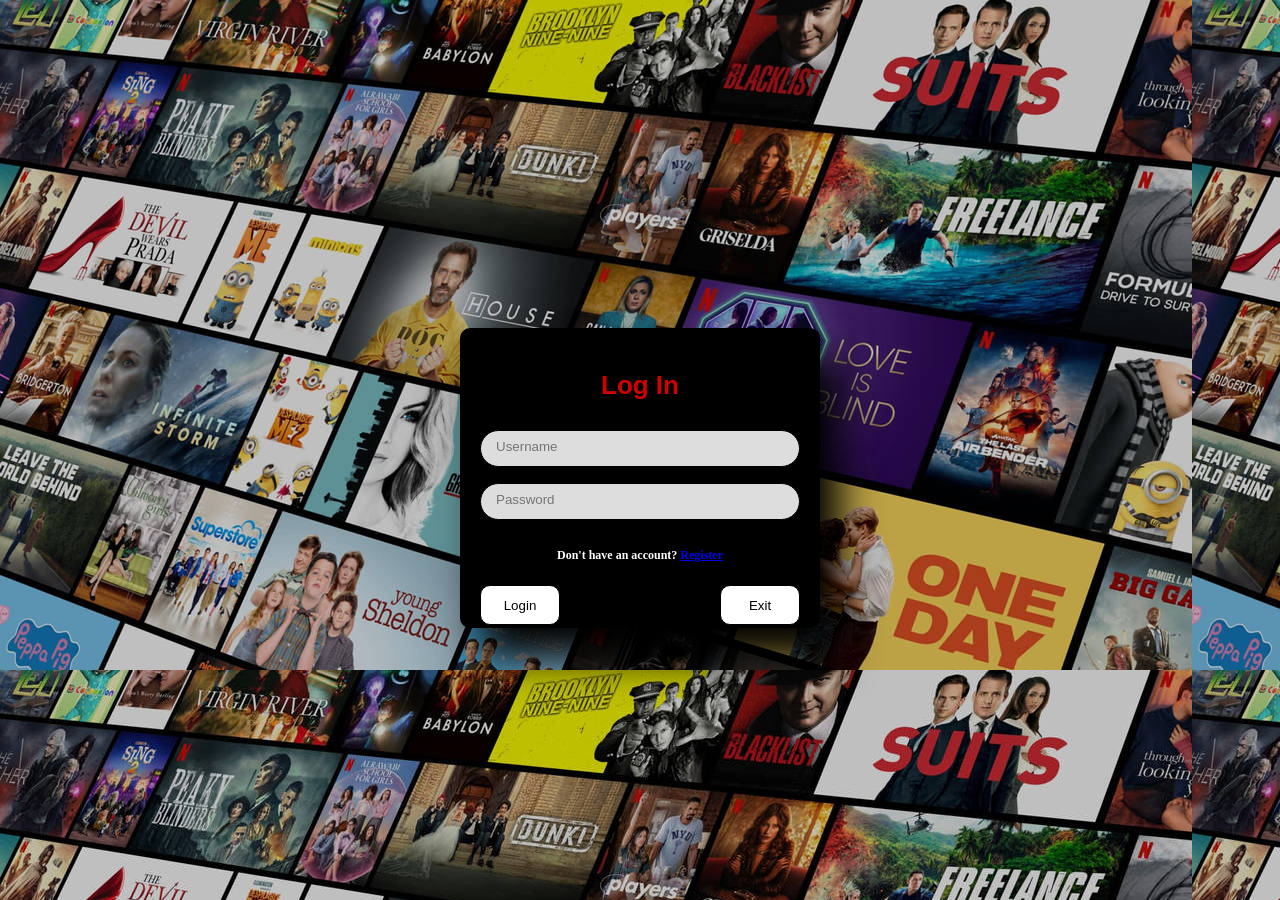
==== commit 8b86f293: "feat:loginpageadded" ====
--- a/index.html
+++ b/index.html
@@ -1,241 +1,100 @@
-  <!doctype html>
-  <html>
-    <head>
-      <title>MALLUFLIX</title>
+<!doctype html>
+<html>
+  <head>
+    <title>Sign in Page</title>
+    <meta charset="UTF-8" />
+    <meta name="viewport" content="width=device-width, initial-scale=1.0" />
+    <link href="https://unpkg.com/boxicons@2.1.4/css/boxicons.min.css" />
     <style>
       body {
-      background-color: #000000;
+        display: flex;
+        justify-content: center;
+        align-items: center;
+        background-image: url(the_netflix_login_background__canada__2024___by_logofeveryt_dh0w8qv-pre.jpg);
+      }
+      .login-box {
+        background: black;
+        box-shadow: 20px 30px 40px;
+        margin-top: 320px;
+        text-align: center;
+        padding: 20px;
+        border-radius: 10px;
+        width: 320px;
+        height: 260px;
+      }
+      input {
+        width: 100%;
+        background-color: rgb(221, 221, 221);
+        padding: 8px 40px 12px 15px;
+        border-radius: 20px;
+        margin: 8px 0;
+        box-sizing: border-box;
+        border: 0.5px solid;
+      }
+      button {
+        padding: 10px;
+        margin-top: 10px;
+        width: 80px;
+        background-color: rgb(255, 255, 255);
+        height: 40px;
+        cursor: pointer;
+        border: 1px solid;
+        border-radius: 10px;
+      }
+      .buttons {
+        display: flex;
+        font-size: bold;
+        justify-content: space-between;
+      }
+      .title {
+        font-family: "Netflix Font", sans-serif;
+        font-size: 26px;
+        color: rgb(210, 0, 0);
+      }
+      .text {
+        font-size: 12px;
+        color: white;
+        font-family: "Times New Roman", Times, serif;
+        margin-top: 20px;
+      }
+      .button:active {
+        opacity: 0.3;
       }
     </style>
-      <meta charset="UTF-8" />
-      <meta name="viewport" content="width=device-width, initial-scale=1.0" />
-      <link rel="stylesheet" href="styles/website.css" />
-      <link rel="movie-card" href="styles/website.css" />
-      <link rel="search-bar" href="styles/website.css" />
-      <link rel="movie-card__image" href="styles/website.css" />
-    </head>
-    
-      <div class="navbar">
-        <h2 class="logo">MALLUFLIX</h2>
-      <!-- <div class="search-box">
-          <input type="text" placeholder="Search movies..." >
-          <button class="button-search">Search</button>
+  </head>
+  <body>
+    <div class="login-box">
+      <h2 class="title">Log In</h2>
+      <input type="text" id="username" placeholder="Username" />
+      <input type="password" id="password" placeholder="Password" />
+      <!-- <div class="remember-forgot">
+        <label><input type="checkbox" />Remember Me</label>
+        <a href="#">Forgot password</a>
       </div> -->
-        <button class="button-Logout" onclick="exitForm()">Logout</button>
-        <script>
-          function exitForm() {
-                let confirmExit = confirm("Are you sure you want to Logout?");
-          if (confirmExit) {
-            window.close();
-          }
+      <div class="register-link">
+        <h3 class="text">Don't have an account? <a href="#">Register</a></h3>
+      </div>
+      <div class="buttons">
+        <button type="button" onclick="login()">Login</button>
+        <button onclick="exitForm()">Exit</button>
+      </div>
+    </div>
+    <script>
+      function login() {
+        let username = document.getElementById("username").value.trim();
+        let password = document.getElementById("password").value.trim();
+        if (username === "" || password === "") {
+          alert("Please enter Username and Password!");
+          return;
         }
-        </script>
-      </div>
-
-        </p>
-        <h1 class="title">Latest Malayalam &#xBB;</h1>
-        <div class="movie-card">
-          <a href="https://www.youtube.com/watch?v=L13AUL0HkDk" target="_blank">
-          <img class="movie-card__image" src="thumbnails/kurup.jpg" >
-          <div class="body">
-          <h3 class="movie-card__title">Kurupp</h3>
-          <p class="movie-card__year">2022</p>
-      </div>
-          </a>
-          <a href=" https://www.youtube.com/watch?v=pbgvTikmIMk" target="_blank">
-          <img class="movie-card__image" src="thumbnails/oremam.jpg" >
-          <div class="body">
-          <h3 class="movie-card__title">Premam</h3>
-          <p class="movie-card__year">2015</p>
-      </div>
-          </a>
-          <a href=" https://www.youtube.com/watch?v=6XruBxAL4ek" target="_blank">
-          <img class="movie-card__image" src="thumbnails/neelakasham.jpg" >
-          <div class="body">
-          <h3 class="movie-card__title">Neelakasham pachhakadal chuvannabhoomi</h3>
-          <p class="movie-card__year">2013</p>
-      </div>
-          </a>
-          <a href="https://www.youtube.com/watch?v=v0-J9V6bZS8" target="_blank">
-          <img class="movie-card__image" src="thumbnails/padayotam.jpg" >
-          <div class="body">
-          <h3 class="movie-card__title">Padayottam</h3>
-          <p class="movie-card__year">2019</p>
-      </div>
-          <a href=" https://www.youtube.com/watch?v=UISTDTV-PI4" target="_blank">
-          <img class="movie-card__image" src="thumbnails/carbon movie.jpg" >
-          <div class="body">
-          <h3 class="movie-card__title">Carbon</h3>
-          <p class="movie-card__year">2020</p>
-      </div>
-          </a>
-          <a href=" https://www.youtube.com/watch?v=Af3cjNPhM4o" target="_blank">
-          <img class="movie-card__image" src="thumbnails/underworld.png" >
-          <div class="body">
-          <h3 class="movie-card__title">Underworld</h3>
-          <p class="movie-card__year">2023</p>
-      </div>
-          </a>
-          <a href=" https://www.youtube.com/watch?v=Af3cjNPhM4o" target="_blank">
-          <img class="movie-card__image" src="thumbnails/kaduva.png" >
-          <div class="body">
-          <h3 class="movie-card__title">Kaduva</h3>
-          <p class="movie-card__year">2022</p>
-      </div>
-          </a>
-        </div>
-        
-    <h1 class="title">Top Hindi Movies &#xBB;</h1> 
-        <div class="movie-card">
-          <a href="https://www.youtube.com/watch?v=vEjTUDjjU6A" target="_blank">
-          <img class="movie-card__image" src="thumbnails/hindi.jpg" >
-          <div class="body">
-          <h3 class="movie-card__title">Tiger 3</h3>
-          <p class="movie-card__year">2023</p>
-      </div>
-          </a>
-          <a href="https://www.youtube.com/watch?v=vEjTUDjjU6A" target="_blank">
-          <img class="movie-card__image" src="thumbnails/hindi2.jpg" >
-          <div class="body">
-          <h3 class="movie-card__title">Dangal</h3>
-          <p class="movie-card__year">2015</p>
-      </div>
-          </a>   
-          <a href=" https://www.youtube.com/watch?v=vEjTUDjjU6A" target="_blank">
-          <img class="movie-card__image" src="thumbnails/hindi3.jpg" >
-          <div class="body">
-          <h3 class="movie-card__title">Padmavat</h3>
-          <p class="movie-card__year">2022</p>
-      </div>
-          </a>
-          <a href=" https://www.youtube.com/watch?v=AdwGOloQcAs" target="_blank">
-          <img class="movie-card__image" src="thumbnails/hindi4.jpg " >
-          <div class="body">
-          <h3 class="movie-card__title">Uri</h3>
-          <p class="movie-card__year">2020</p>
-      </div>
-          </a>
-          <a href=" https://www.youtube.com/watch?v=Af3cjNPhM4o" target="_blank">
-          <img class="movie-card__image" src="thumbnails/hindi5.jpg " >
-          <div class="body">
-          <h3 class="movie-card__title">Padmavat Tamil</h3>
-          <p class="movie-card__year">2022</p>
-      </div>
-          </a>
-          <a href=" https://www.youtube.com/watch?v=bROIs4zMgjo" target="_blank">
-          <img class="movie-card__image" src="thumbnails/hindi6.jpg" >
-          <div class="body">
-          <h3 class="movie-card__title">Kaabil</h3>
-          <p class="movie-card__year">2017</p>
-      </div>
-          </a>
-
-        </div>
-        <h1 class="title">Top English Movies &#xBB;</h1>
-        <div class="movie-card">
-          <a href="https://www.youtube.com/watch?v=zAGVQLHvwOY" target="_blank">
-          <img class="movie-card__image" src="thumbnails/eng1.jpg" >
-          <div class="body">
-          <h3 class="movie-card__title">Joker</h3>
-          <p class="movie-card__year">2019</p>
-      </div>
-          </a>
-          <a href="https://www.youtube.com/watch?v=zAGVQLHvwOY" target="_blank">
-          <img class="movie-card__image" src="thumbnails/eng2.jpg" >
-          <div class="body">
-          <h3 class="movie-card__title">Monster</h3>
-          <p class="movie-card__year">2021</p>
-      </div>
-          </a>
-          <a href="https://www.youtube.com/watch?v=zAGVQLHvwOY" target="_blank">
-          <img class="movie-card__image" src="thumbnails/eng3.jpg" >
-          <div class="body">
-          <h3 class="movie-card__title">Jhon Wick</h3>
-          <p class="movie-card__year">2019</p>
-      </div>
-          </a>
-          <a href="https://www.youtube.com/watch?v=zAGVQLHvwOY" target="_blank">
-          <img class="movie-card__image" src="thumbnails/eng4.jpg" >
-          <div class="body">
-          <h3 class="movie-card__title">The Conjuring 2</h3>
-          <p class="movie-card__year">2022</p>
-      </div>
-          </a>
-          <a href="https://www.youtube.com/watch?v=zAGVQLHvwOY" target="_blank">
-          <img class="movie-card__image" src="thumbnails/eng5.jpg" >
-          <div class="body">
-          <h3 class="movie-card__title">Body Of Files</h3>
-          <p class="movie-card__year">2023</p>
-      </div>
-          </a>
-          <a href="https://www.youtube.com/watch?v=zAGVQLHvwOY" target="_blank">
-          <img class="movie-card__image" src="thumbnails/eng6.jpg" >
-          <div class="body">
-          <h3 class="movie-card__title">Captain America</h3>
-          <p class="movie-card__year">2012</p>
-
-      </div>
-          </a>
-          <a href="https://www.youtube.com/watch?v=zAGVQLHvwOY" target="_blank">
-          <img class="movie-card__image" src="thumbnails/eng7.jpg" >
-          <div class="body">
-          <h3 class="movie-card__title">Tenet</h3>
-          <p class="movie-card__year">2024</p>
-      </div>
-          </a>
-        </div>
-        
-        <h1 class="title">Old Movies &#xBB;</h1>
-        <div class="movie-card">
-          <a href="https://www.youtube.com/watch?v=zAGVQLHvwOY" target="_blank">
-          <img class="movie-card__image" src="thumbnails/ajagaja.jpg" >
-              <div class="body">
-          <h3 class="movie-card__title">Ajagajantharam</h3>
-          <p class="movie-card__year">2022</p>  
-      </div>
-          </a>
-          <a href="https://www.youtube.com/watch?v=zAGVQLHvwOY" target="_blank">
-          <img class="movie-card__image" src="thumbnails/images-2.jpg" >
-            <div class="body">
-          <h3 class="movie-card__title">Sakhav</h3>
-          <p class="movie-card__year">2019</p>
-      </div>
-          </a>
-          <a href="https://www.youtube.com/watch?v=zAGVQLHvwOY" target="_blank">
-          <img class="movie-card__image" src="thumbnails/images.jpg" >
-            <div class="body">
-          <h3 class="movie-card__title">Kaamuki</h3>
-          <p class="movie-card__year">2018</p>
-      </div>
-          </a>
-          <a href="https://www.youtube.com/watch?v=zAGVQLHvwOY" target="_blank">
-          <img class="movie-card__image" src="thumbnails/koothara.jpg" >
-            <div class="body">
-          <h3 class="movie-card__title">Koothara</h3>
-          <p class="movie-card__year">2016</p>
-      </div>
-          </a>
-          <a href="https://www.youtube.com/watch?v=zAGVQLHvwOY" target="_blank">
-          <img class="movie-card__image" src="thumbnails/iyyob.jpg" >
-            <div class="body">
-          <h3 class="movie-card__title">Iyobinte Pusthakam</h3>
-          <p class="movie-card__year">2014</p>
-      </div>
-          </a>
-          <a href="https://www.youtube.com/watch?v=zAGVQLHvwOY" target="_blank">
-          <img class="movie-card__image" src="thumbnails/vaaya.jpg" >
-          <div class="body">
-          <h3 class="movie-card__title">Vazha 2</h3>
-          <p class="movie-card__year">2022</p>
-      </div>
-          </a>
-          <a href="https://www.youtube.com/watch?v=zAGVQLHvwOY" target="_blank">
-          <img class="movie-card__image" src="thumbnails/mayanadhi.png" >
-          <div class="body">
-          <h3 class="movie-card__title">Mayanadhi</h3>
-          <p class="movie-card__year">2019</p>
-      </div>
-          </a>
-        </div>
-      </body>
-    </html>
+        window.location.href = "index.html";
+      }
+      function exitForm() {
+        let confirmExit = confirm("Are you sure you want to exit?");
+        if (confirmExit) {
+          window.close();
+        }
+      }
+    </script>
+  </body>
+</html>
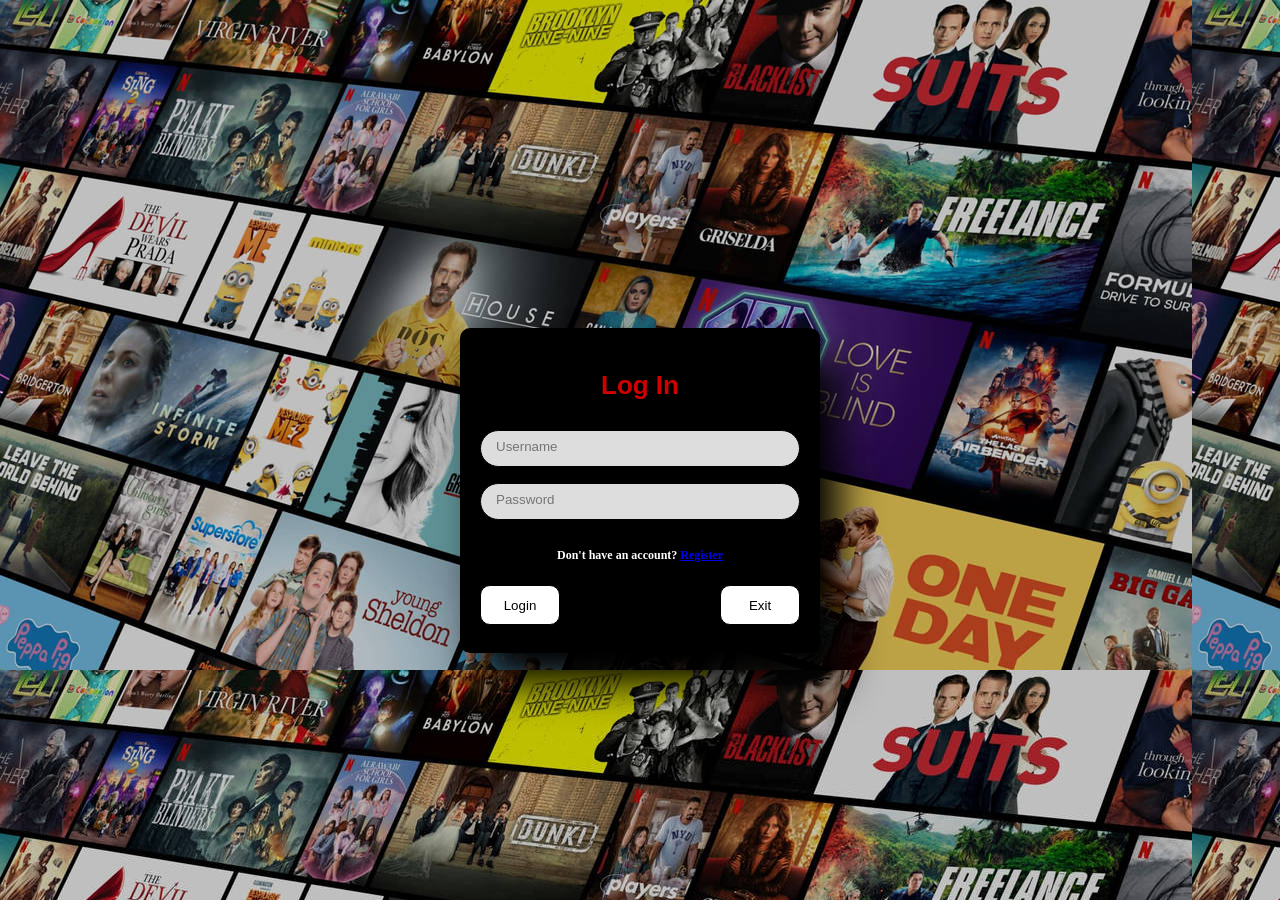
==== commit a4dfa14f: "feat:loginpagechanges" ====
--- a/index.html
+++ b/index.html
@@ -20,7 +20,7 @@
         padding: 20px;
         border-radius: 10px;
         width: 320px;
-        height: 260px;
+        height: 285px;
       }
       input {
         width: 100%;
@@ -87,7 +87,7 @@
           alert("Please enter Username and Password!");
           return;
         }
-        window.location.href = "index.html";
+        window.location.href = "home.html";
       }
       function exitForm() {
         let confirmExit = confirm("Are you sure you want to exit?");
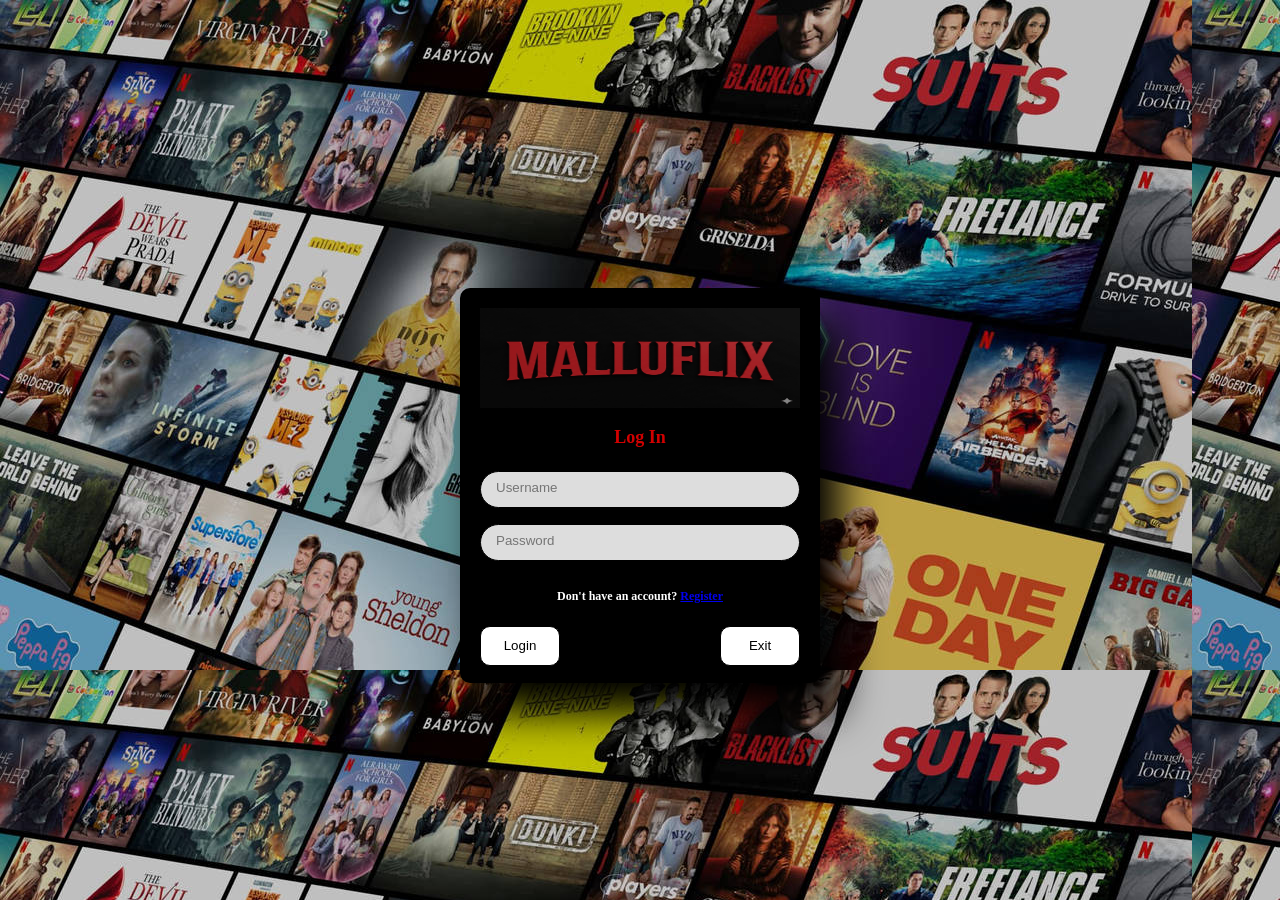
==== commit dc624c81: "feat:somepagechanges" ====
--- a/index.html
+++ b/index.html
@@ -5,22 +5,25 @@
     <meta charset="UTF-8" />
     <meta name="viewport" content="width=device-width, initial-scale=1.0" />
     <link href="https://unpkg.com/boxicons@2.1.4/css/boxicons.min.css" />
+    <link rel="stylesheet" href="styles/indexstyle.css" />
+
     <style>
       body {
         display: flex;
         justify-content: center;
         align-items: center;
         background-image: url(the_netflix_login_background__canada__2024___by_logofeveryt_dh0w8qv-pre.jpg);
+        object-fit: fill;
       }
       .login-box {
-        background: black;
+        background: rgb(0, 0, 0);
         box-shadow: 20px 30px 40px;
-        margin-top: 320px;
+        margin-top: 280px;
         text-align: center;
         padding: 20px;
         border-radius: 10px;
         width: 320px;
-        height: 285px;
+        height: 355px;
       }
       input {
         width: 100%;
@@ -47,8 +50,8 @@
         justify-content: space-between;
       }
       .title {
-        font-family: "Netflix Font", sans-serif;
-        font-size: 26px;
+        font-family: "Times New Roman", Times, serif;
+        font-size: 18px;
         color: rgb(210, 0, 0);
       }
       .text {
@@ -60,10 +63,15 @@
       .button:active {
         opacity: 0.3;
       }
+      .logo {
+        width: 100%;
+        height: 100px;
+      }
     </style>
   </head>
   <body>
     <div class="login-box">
+      <img class="logo" src="malluflixlog.png" />
       <h2 class="title">Log In</h2>
       <input type="text" id="username" placeholder="Username" />
       <input type="password" id="password" placeholder="Password" />
--- a/styles/indexstyle.css
+++ b/styles/indexstyle.css
@@ -0,0 +1,6 @@
+@media (max-width: 768px) {
+  .login-box {
+    height: 270px;
+    width: 75%;
+  }
+}
